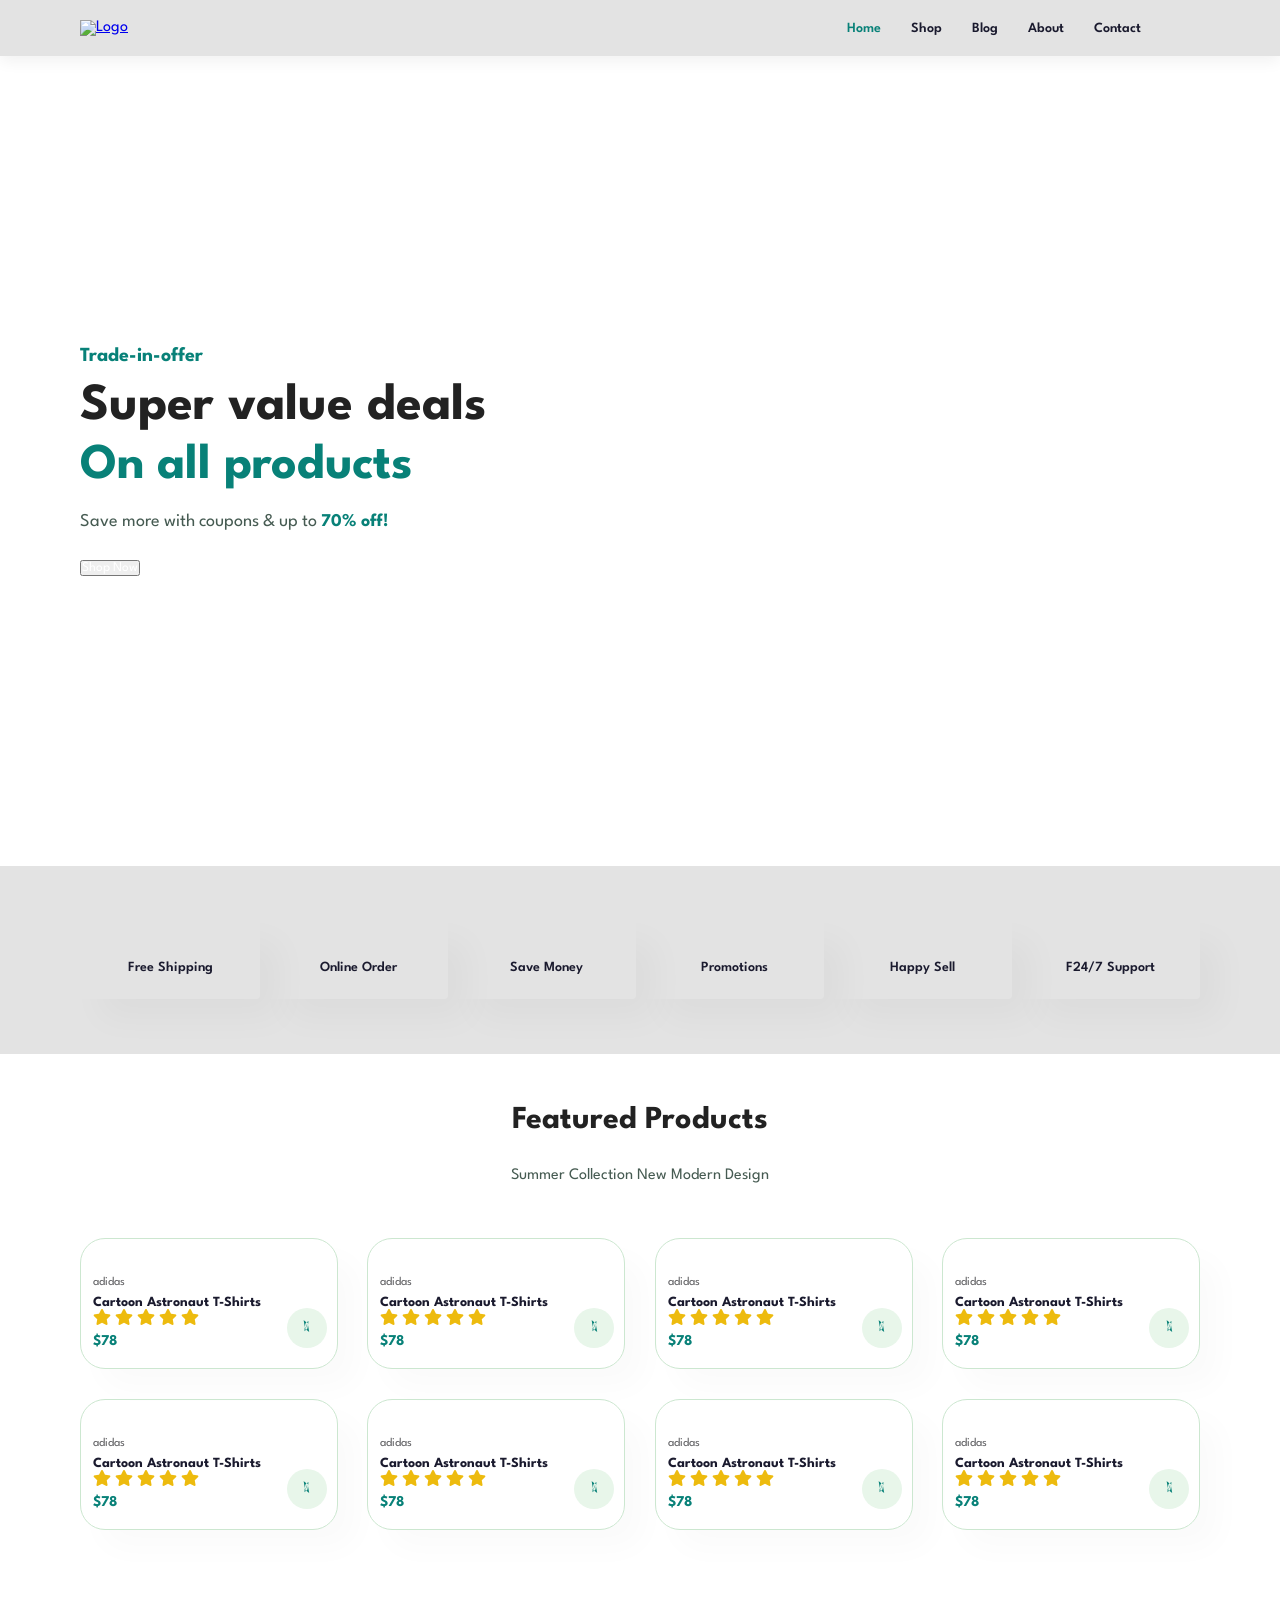
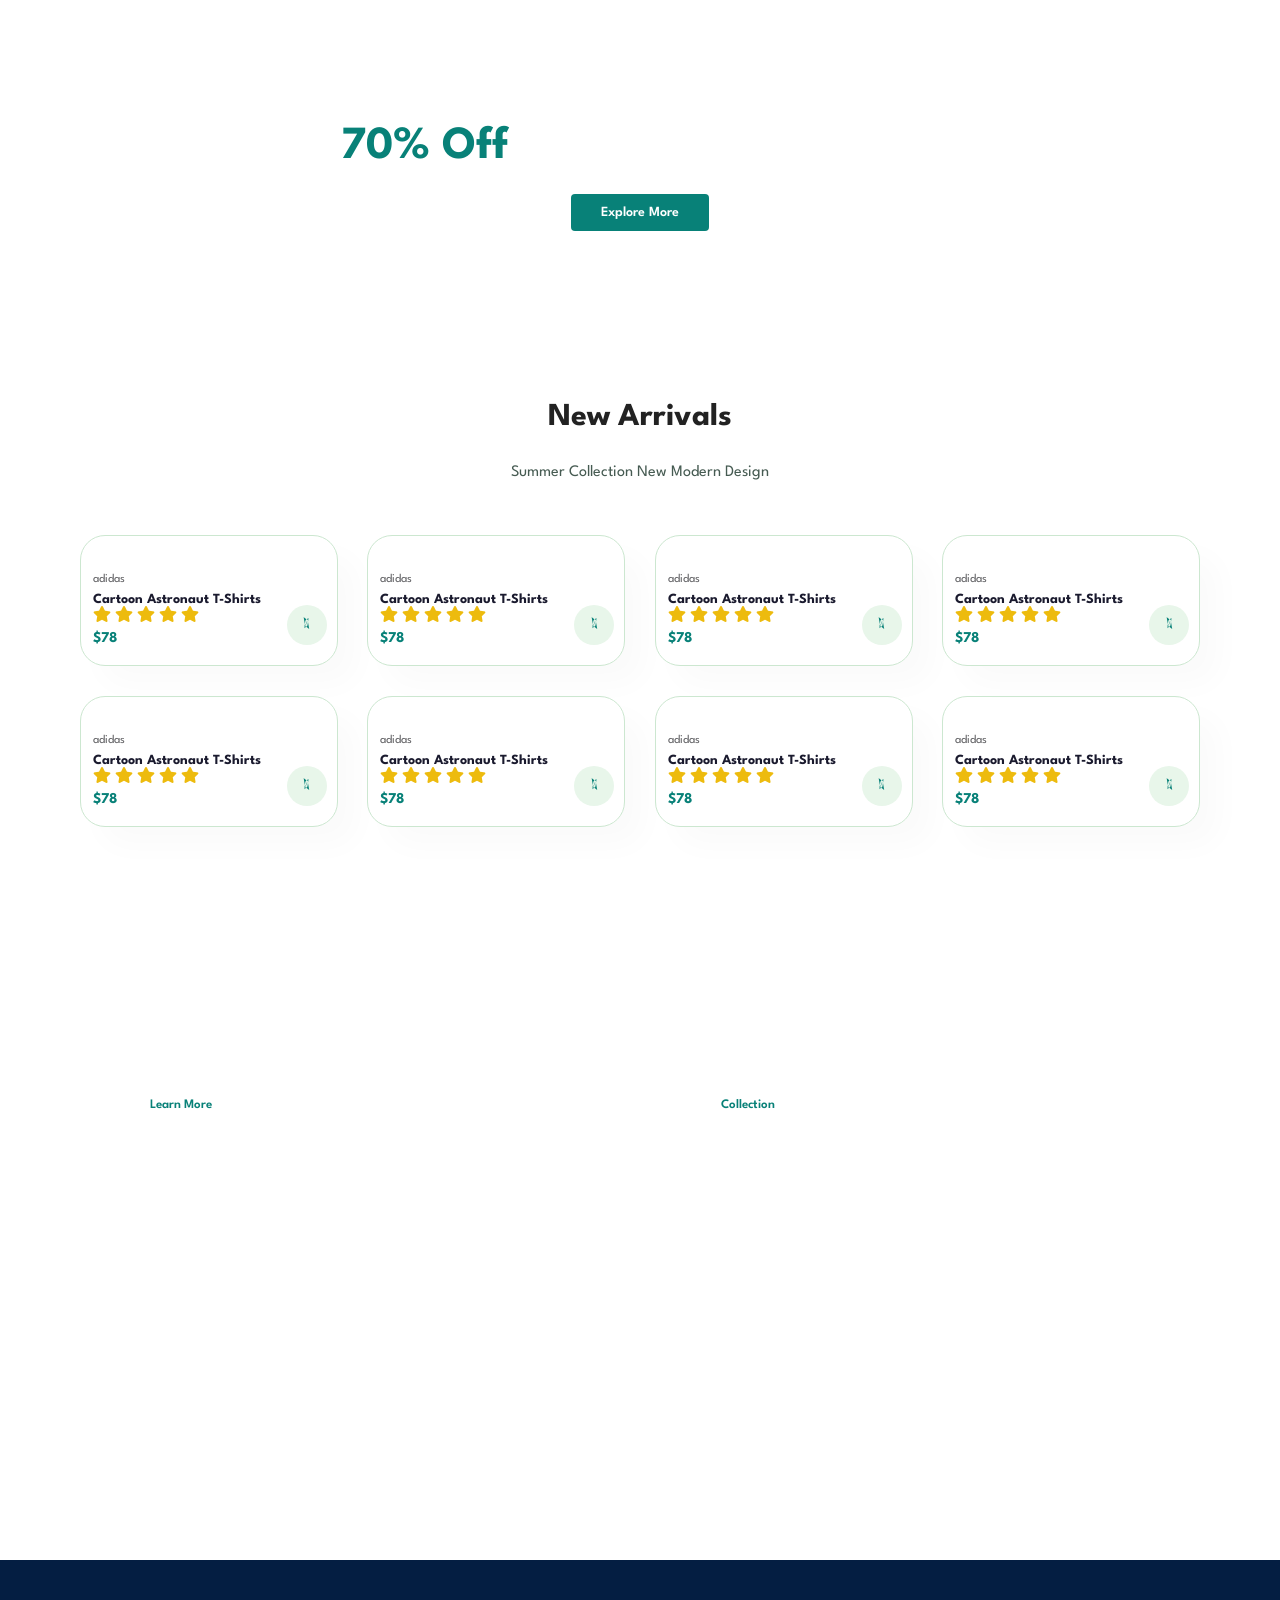
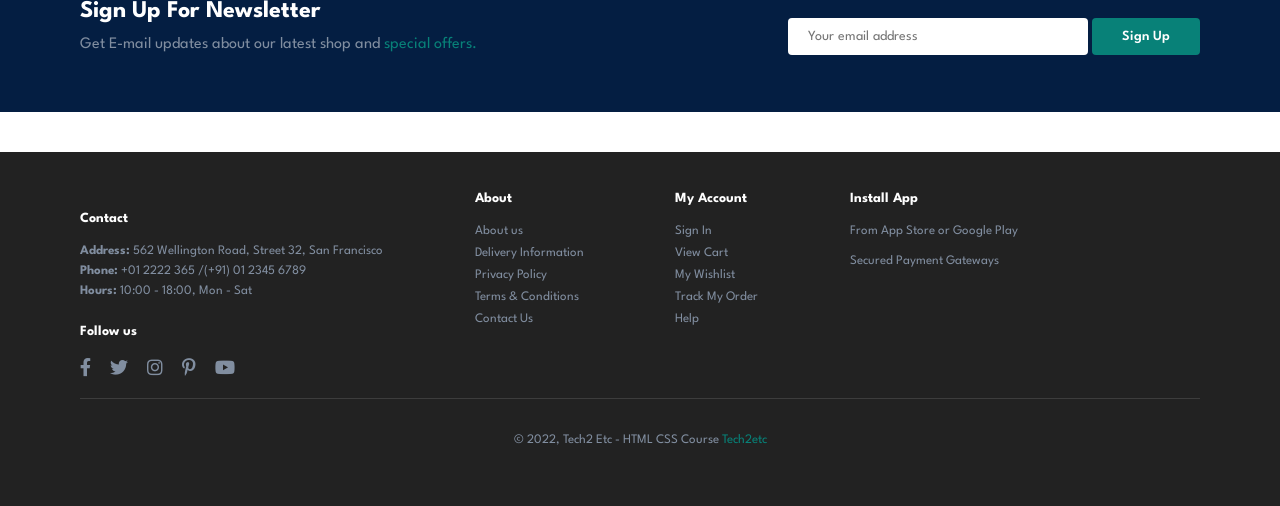
==== index.html @ 317eaa52 "Page Build" ====
<!DOCTYPE html>
<html lang="en">

    <head>
        <meta charset="UTF-8">
        <meta http-equiv="X-UA-Compatible" content="IE=edge">
        <meta name="viewport" content="width=device-width, initial-scale=1.0">
        <title>Tech2etc Ecommerce Tutorial</title>
        <link rel="stylesheet" href="https://pro.fontawesome.com/releases/v5.10.0/css/all.css" />
        <link rel="stylesheet" href="style.css">
    </head>

    <body>

        <!-- ==================== HEADER ==================== -->
        <section id="header">
            <a href="index.html"><img src="img/logo.png" class="logo" alt="Logo"></a>

            <div>
                <ul id="navbar">
                    <li><a class="active" href="index.html">Home</a></li>
                    <li><a href="shop.html">Shop</a></li>
                    <li><a href="blog.html">Blog</a></li>
                    <li><a href="about.html">About</a></li>
                    <li><a href="contact.html">Contact</a></li>
                    <li id="lg-bag"><a href="cart.html"><i class="far fa-shopping-bag"></i></a></li>
                    <a href="#" id="close"><i class="far fa-times"></i></a>
                </ul>
            </div>

            <div id="mobile">
                <a href="cart.html"><i class="far fa-shopping-bag"></i></a>
                <i id="bar" class="fas fa-outdent"></i>
            </div>
        </section>

        <!-- ==================== HERO SECTION ==================== -->
        <section id="hero">
            <h4>Trade-in-offer</h4>
            <h2>Super value deals</h2>
            <h1>On all products</h1>
            <p>Save more with coupons &amp; up to <span>70% off!</span></p>
            <button><a href="shop.html">Shop Now</a></button>
        </section>

        <!-- ==================== FEATURE BOXES ==================== -->
        <section id="feature" class="section-p1">
            <div class="fe-box">
                <img src="img/features/f1.png" alt="">
                <h6>Free Shipping</h6>
            </div>
            <div class="fe-box">
                <img src="img/features/f2.png" alt="">
                <h6>Online Order</h6>
            </div>
            <div class="fe-box">
                <img src="img/features/f3.png" alt="">
                <h6>Save Money</h6>
            </div>
            <div class="fe-box">
                <img src="img/features/f4.png" alt="">
                <h6>Promotions</h6>
            </div>
            <div class="fe-box">
                <img src="img/features/f5.png" alt="">
                <h6>Happy Sell</h6>
            </div>
            <div class="fe-box">
                <img src="img/features/f6.png" alt="">
                <h6>F24/7 Support</h6>
            </div>
        </section>

        <!-- ==================== PRODUCT SECTION ==================== -->
        <section id="product1" class="section-p1">
            <h2>Featured Products</h2>
            <p>Summer Collection New Modern Design</p>
            <div class="pro-container">

                <div class="pro">
                    <img src="img/products/f1.jpg" alt="">
                    <div class="des">
                        <span>adidas</span>
                        <h5>Cartoon Astronaut T-Shirts</h5>
                        <div class="star">
                            <i class="fas fa-star"></i>
                            <i class="fas fa-star"></i>
                            <i class="fas fa-star"></i>
                            <i class="fas fa-star"></i>
                            <i class="fas fa-star"></i>
                        </div>
                        <h4>$78</h4>
                    </div>
                    <a href="sproduct.html"><i class="fal fa-shopping-cart cart"></i></a>
                </div>

                <div class="pro">
                    <img src="img/products/f2.jpg" alt="">
                    <div class="des">
                        <span>adidas</span>
                        <h5>Cartoon Astronaut T-Shirts</h5>
                        <div class="star">
                            <i class="fas fa-star"></i>
                            <i class="fas fa-star"></i>
                            <i class="fas fa-star"></i>
                            <i class="fas fa-star"></i>
                            <i class="fas fa-star"></i>
                        </div>
                        <h4>$78</h4>
                    </div>
                    <a href="sproduct.html"><i class="fal fa-shopping-cart cart"></i></a>
                </div>

                <div class="pro">
                    <img src="img/products/f3.jpg" alt="">
                    <div class="des">
                        <span>adidas</span>
                        <h5>Cartoon Astronaut T-Shirts</h5>
                        <div class="star">
                            <i class="fas fa-star"></i>
                            <i class="fas fa-star"></i>
                            <i class="fas fa-star"></i>
                            <i class="fas fa-star"></i>
                            <i class="fas fa-star"></i>
                        </div>
                        <h4>$78</h4>
                    </div>
                    <a href="sproduct.html"><i class="fal fa-shopping-cart cart"></i></a>
                </div>

                <div class="pro">
                    <img src="img/products/f4.jpg" alt="">
                    <div class="des">
                        <span>adidas</span>
                        <h5>Cartoon Astronaut T-Shirts</h5>
                        <div class="star">
                            <i class="fas fa-star"></i>
                            <i class="fas fa-star"></i>
                            <i class="fas fa-star"></i>
                            <i class="fas fa-star"></i>
                            <i class="fas fa-star"></i>
                        </div>
                        <h4>$78</h4>
                    </div>
                    <a href="sproduct.html"><i class="fal fa-shopping-cart cart"></i></a>
                </div>

                <div class="pro">
                    <img src="img/products/f5.jpg" alt="">
                    <div class="des">
                        <span>adidas</span>
                        <h5>Cartoon Astronaut T-Shirts</h5>
                        <div class="star">
                            <i class="fas fa-star"></i>
                            <i class="fas fa-star"></i>
                            <i class="fas fa-star"></i>
                            <i class="fas fa-star"></i>
                            <i class="fas fa-star"></i>
                        </div>
                        <h4>$78</h4>
                    </div>
                    <a href="sproduct.html"><i class="fal fa-shopping-cart cart"></i></a>
                </div>

                <div class="pro">
                    <img src="img/products/f6.jpg" alt="">
                    <div class="des">
                        <span>adidas</span>
                        <h5>Cartoon Astronaut T-Shirts</h5>
                        <div class="star">
                            <i class="fas fa-star"></i>
                            <i class="fas fa-star"></i>
                            <i class="fas fa-star"></i>
                            <i class="fas fa-star"></i>
                            <i class="fas fa-star"></i>
                        </div>
                        <h4>$78</h4>
                    </div>
                    <a href="sproduct.html"><i class="fal fa-shopping-cart cart"></i></a>
                </div>

                <div class="pro">
                    <img src="img/products/f7.jpg" alt="">
                    <div class="des">
                        <span>adidas</span>
                        <h5>Cartoon Astronaut T-Shirts</h5>
                        <div class="star">
                            <i class="fas fa-star"></i>
                            <i class="fas fa-star"></i>
                            <i class="fas fa-star"></i>
                            <i class="fas fa-star"></i>
                            <i class="fas fa-star"></i>
                        </div>
                        <h4>$78</h4>
                    </div>
                    <a href="sproduct.html"><i class="fal fa-shopping-cart cart"></i></a>
                </div>

                <div class="pro">
                    <img src="img/products/f8.jpg" alt="">
                    <div class="des">
                        <span>adidas</span>
                        <h5>Cartoon Astronaut T-Shirts</h5>
                        <div class="star">
                            <i class="fas fa-star"></i>
                            <i class="fas fa-star"></i>
                            <i class="fas fa-star"></i>
                            <i class="fas fa-star"></i>
                            <i class="fas fa-star"></i>
                        </div>
                        <h4>$78</h4>
                    </div>
                    <a href="sproduct.html"><i class="fal fa-shopping-cart cart"></i></a>
                </div>

            </div>
        </section>

        <!-- ==================== BANNER SECTION ==================== -->
        <section id="banner" class="section-m1">
            <h4>Repair Services</h4>
            <h2>Up to <span>70% Off</span> - All T-Shirts &amp; Accessories</h2>
            <button class="normal">Explore More</button>
        </section>

        <!-- ==================== NEW ARRIVALS ==================== -->
        <section id="product1" class="section-p1">
            <h2>New Arrivals</h2>
            <p>Summer Collection New Modern Design</p>
            <div class="pro-container">

                <div class="pro">
                    <img src="img/products/n1.jpg" alt="">
                    <div class="des">
                        <span>adidas</span>
                        <h5>Cartoon Astronaut T-Shirts</h5>
                        <div class="star">
                            <i class="fas fa-star"></i>
                            <i class="fas fa-star"></i>
                            <i class="fas fa-star"></i>
                            <i class="fas fa-star"></i>
                            <i class="fas fa-star"></i>
                        </div>
                        <h4>$78</h4>
                    </div>
                    <a href="sproduct.html"><i class="fal fa-shopping-cart cart"></i></a>
                </div>

                <div class="pro">
                    <img src="img/products/n2.jpg" alt="">
                    <div class="des">
                        <span>adidas</span>
                        <h5>Cartoon Astronaut T-Shirts</h5>
                        <div class="star">
                            <i class="fas fa-star"></i>
                            <i class="fas fa-star"></i>
                            <i class="fas fa-star"></i>
                            <i class="fas fa-star"></i>
                            <i class="fas fa-star"></i>
                        </div>
                        <h4>$78</h4>
                    </div>
                    <a href="sproduct.html"><i class="fal fa-shopping-cart cart"></i></a>
                </div>

                <div class="pro">
                    <img src="img/products/n3.jpg" alt="">
                    <div class="des">
                        <span>adidas</span>
                        <h5>Cartoon Astronaut T-Shirts</h5>
                        <div class="star">
                            <i class="fas fa-star"></i>
                            <i class="fas fa-star"></i>
                            <i class="fas fa-star"></i>
                            <i class="fas fa-star"></i>
                            <i class="fas fa-star"></i>
                        </div>
                        <h4>$78</h4>
                    </div>
                    <a href="sproduct.html"><i class="fal fa-shopping-cart cart"></i></a>
                </div>

                <div class="pro">
                    <img src="img/products/n4.jpg" alt="">
                    <div class="des">
                        <span>adidas</span>
                        <h5>Cartoon Astronaut T-Shirts</h5>
                        <div class="star">
                            <i class="fas fa-star"></i>
                            <i class="fas fa-star"></i>
                            <i class="fas fa-star"></i>
                            <i class="fas fa-star"></i>
                            <i class="fas fa-star"></i>
                        </div>
                        <h4>$78</h4>
                    </div>
                    <a href="sproduct.html"><i class="fal fa-shopping-cart cart"></i></a>
                </div>

                <div class="pro">
                    <img src="img/products/n5.jpg" alt="">
                    <div class="des">
                        <span>adidas</span>
                        <h5>Cartoon Astronaut T-Shirts</h5>
                        <div class="star">
                            <i class="fas fa-star"></i>
                            <i class="fas fa-star"></i>
                            <i class="fas fa-star"></i>
                            <i class="fas fa-star"></i>
                            <i class="fas fa-star"></i>
                        </div>
                        <h4>$78</h4>
                    </div>
                    <a href="sproduct.html"><i class="fal fa-shopping-cart cart"></i></a>
                </div>

                <div class="pro">
                    <img src="img/products/n6.jpg" alt="">
                    <div class="des">
                        <span>adidas</span>
                        <h5>Cartoon Astronaut T-Shirts</h5>
                        <div class="star">
                            <i class="fas fa-star"></i>
                            <i class="fas fa-star"></i>
                            <i class="fas fa-star"></i>
                            <i class="fas fa-star"></i>
                            <i class="fas fa-star"></i>
                        </div>
                        <h4>$78</h4>
                    </div>
                    <a href="sproduct.html"><i class="fal fa-shopping-cart cart"></i></a>
                </div>

                <div class="pro">
                    <img src="img/products/n7.jpg" alt="">
                    <div class="des">
                        <span>adidas</span>
                        <h5>Cartoon Astronaut T-Shirts</h5>
                        <div class="star">
                            <i class="fas fa-star"></i>
                            <i class="fas fa-star"></i>
                            <i class="fas fa-star"></i>
                            <i class="fas fa-star"></i>
                            <i class="fas fa-star"></i>
                        </div>
                        <h4>$78</h4>
                    </div>
                    <a href="sproduct.html"><i class="fal fa-shopping-cart cart"></i></a>
                </div>

                <div class="pro">
                    <img src="img/products/n8.jpg" alt="">
                    <div class="des">
                        <span>adidas</span>
                        <h5>Cartoon Astronaut T-Shirts</h5>
                        <div class="star">
                            <i class="fas fa-star"></i>
                            <i class="fas fa-star"></i>
                            <i class="fas fa-star"></i>
                            <i class="fas fa-star"></i>
                            <i class="fas fa-star"></i>
                        </div>
                        <h4>$78</h4>
                    </div>
                    <a href="sproduct.html"><i class="fal fa-shopping-cart cart"></i></a>
                </div>

            </div>
        </section>

        <!-- ==================== SMALL BANNER ==================== -->
        <section id="sm-banner" class="section-p1">
            <div class="banner-box">
                <h4>crazy deals</h4>
                <h2>buy 1 get 1 free</h2>
                <span>The best classic dress is on sale at cara</span>
                <button class="white">Learn More</button>
            </div>
            <div class="banner-box banner-box2">
                <h4>spring/summer</h4>
                <h2>upcoming season</h2>
                <span>The best classic dress is on sale at cara</span>
                <button class="white">Collection</button>
            </div>
        </section>

        <!-- ==================== OFFER BANNERS ==================== -->
        <section id="banner3" class="section-p1">
            <div class="banner-box">
                <h2>SEASONAL SALE</h2>
                <h3>Winter Collection -50% OFF</h3>
            </div>
            <div class="banner-box banner-box2">
                <h2>NEW FOOTWEAR COLLECTION</h2>
                <h3>Spring/Summer 2022</h3>
            </div>
            <div class="banner-box banner-box3">
                <h2>T-SHIRTS</h2>
                <h3>New Trendy Prints</h3>
            </div>
        </section>

        <!-- ==================== NEWSLETTER ==================== -->
        <section id="newsletter" class="section-p1 section-m1">
            <div class="newstext">
                <h4>Sign Up For Newsletter</h4>
                <p>Get E-mail updates about our latest shop and <span>special offers.</span></p>
            </div>
            <div class="form">
                <input type="text" placeholder="Your email address">
                <button class="normal">Sign Up</button>
            </div>
        </section>

        <!-- ==================== FOOTER ==================== -->
        <footer class="section-p1">
            <div class="col">
                <img class="logo" src="img/logo.png" alt="">
                <h4>Contact</h4>
                <p><strong>Address: </strong>562 Wellington Road, Street 32, San Francisco</p>
                <p><strong>Phone: </strong>+01 2222 365 /(+91) 01 2345 6789</p>
                <p><strong>Hours: </strong>10:00 - 18:00, Mon - Sat</p>
                <div class="follow">
                    <h4>Follow us</h4>
                    <div class="icon">
                        <i class="fab fa-facebook-f"></i>
                        <i class="fab fa-twitter"></i>
                        <i class="fab fa-instagram"></i>
                        <i class="fab fa-pinterest-p"></i>
                        <i class="fab fa-youtube"></i>
                    </div>
                </div>
            </div>

            <div class="col">
                <h4>About</h4>
                <a href="#">About us</a>
                <a href="#">Delivery Information</a>
                <a href="#">Privacy Policy</a>
                <a href="#">Terms &amp; Conditions</a>
                <a href="#">Contact Us</a>
            </div>

            <div class="col">
                <h4>My Account</h4>
                <a href="#">Sign In</a>
                <a href="#">View Cart</a>
                <a href="#">My Wishlist</a>
                <a href="#">Track My Order</a>
                <a href="#">Help</a>
            </div>

            <div class="col install">
                <h4>Install App</h4>
                <p>From App Store or Google Play</p>
                <div class="row">
                    <img src="img/pay/app.jpg" alt="">
                    <img src="img/pay/play.jpg" alt="">
                </div>
                <p>Secured Payment Gateways</p>
                <img src="img/pay/pay.png" alt="">
            </div>

            <div class="copyright">
                <p>© 2022, Tech2 Etc - HTML CSS Course <a href="#">Tech2etc</a></p>
            </div>
        </footer>

        <script src="script.js"></script>
    </body>

</html>
---- style.css ----
@import url("https://fonts.googleapis.com/css2?family=Spartan:wght@100;200;300;400;500;600;700;800;900&display=swap");

* {
  margin: 0;
  padding: 0;
  box-sizing: border-box;
  font-family: "Spartan", sans-serif;
}

html {
  scroll-behavior: smooth;
}

/* ==================== GLOBAL STYLES ==================== */

h1 {
  font-size: 50px;
  line-height: 64px;
  color: #222;
}

h2 {
  font-size: 46px;
  line-height: 54px;
  color: #222;
}

h4 {
  font-size: 20px;
  color: #222;
}

h6 {
  font-weight: 700;
  font-size: 12px;
}

p {
  font-size: 16px;
  color: #465b52;
  margin: 15px 0 20px 0;
}

.section-p1 {
  padding: 40px 80px;
}

.section-m1 {
  margin: 40px 0;
}

body {
  width: 100%;
}

button.normal {
  font-size: 14px;
  font-weight: 600;
  padding: 12px 30px;
  color: #fff;
  background-color: #088178;
  border-radius: 4px;
  cursor: pointer;
  border: none;
  outline: none;
  transition: 0.2s;
}

button.normal:hover {
  background-color: #065f5a;
}

button.white {
  font-size: 13px;
  font-weight: 600;
  padding: 12px 30px;
  color: #088178;
  background-color: #fff;
  border-radius: 4px;
  cursor: pointer;
  border: none;
  outline: none;
  transition: 0.2s;
}

button.white:hover {
  background-color: #f0f0f0;
}

/* ==================== HEADER ==================== */

#header {
  display: flex;
  align-items: center;
  justify-content: space-between;
  padding: 20px 80px;
  background: #e3e3e3;
  box-shadow: 0 5px 15px rgba(0, 0, 0, 0.06);
  position: sticky;
  top: 0;
  z-index: 999;
}

#navbar {
  display: flex;
  align-items: center;
  justify-content: center;
  list-style: none;
}

#navbar li a {
  font-size: 14px;
  font-weight: 600;
  color: #1a1a2e;
  text-decoration: none;
  padding: 5px 15px;
  border-radius: 3px;
  transition: 0.3s ease;
}

#navbar li a:hover,
#navbar li a.active {
  color: #088178;
}

#mobile {
  display: none;
  align-items: center;
}

#mobile i {
  color: #1a1a2e;
  font-size: 24px;
  padding-left: 20px;
  cursor: pointer;
}

#mobile a {
  color: #1a1a2e;
  font-size: 20px;
}

#close {
  display: none;
}

.logo {
  width: 100px;
}

/* ==================== HERO SECTION ==================== */

#hero {
  background-image: url("img/hero4.png");
  height: 90vh;
  background-size: cover;
  background-position: center;
  display: flex;
  flex-direction: column;
  align-items: flex-start;
  justify-content: center;
  padding: 0 80px;
}

#hero h4 {
  padding-bottom: 15px;
  color: #088178;
}

#hero h1 {
  color: #088178;
}

#hero h2 {
  font-size: 52px;
  font-weight: 700;
  color: #222;
}

#hero p {
  font-size: 18px;
}

#hero p span {
  color: #088178;
  font-weight: 700;
}

#hero button {
  margin-top: 10px;
}

#hero button a {
  text-decoration: none;
  color: #fff;
}

/* ==================== FEATURE BOXES ==================== */

#feature {
  display: flex;
  align-items: center;
  justify-content: space-between;
  flex-wrap: wrap;
  background: #e3e3e3;
}

.fe-box {
  width: 180px;
  text-align: center;
  padding: 25px 15px;
  box-shadow: 20px 20px 34px rgba(0, 0, 0, 0.03);
  border-radius: 4px;
  margin: 15px 0;
  transition: 0.3s ease;
}

.fe-box:hover {
  background: #088178;
}

.fe-box:hover h6 {
  color: #fff;
}

.fe-box img {
  width: 100%;
  margin-bottom: 10px;
}

.fe-box h6 {
  font-size: 14px;
  font-weight: 600;
  color: #1a1a2e;
}

/* ==================== PRODUCT SECTION ==================== */

#product1 h2 {
  font-size: 32px;
  text-align: center;
  padding-bottom: 5px;
}

#product1 p {
  text-align: center;
}

.pro-container {
  display: flex;
  justify-content: space-between;
  padding-top: 20px;
  flex-wrap: wrap;
}

.pro {
  width: 23%;
  min-width: 250px;
  padding: 10px 12px;
  border: 1px solid #cce7d0;
  border-radius: 25px;
  cursor: pointer;
  box-shadow: 20px 20px 30px rgba(0, 0, 0, 0.02);
  margin: 15px 0;
  transition: 0.2s ease;
  position: relative;
}

.pro:hover {
  box-shadow: 20px 20px 30px rgba(0, 0, 0, 0.06);
}

.pro img {
  width: 100%;
  border-radius: 20px;
}

.pro .des {
  padding: 10px 0;
}

.pro .des span {
  color: #606063;
  font-size: 12px;
}

.pro .des h5 {
  padding-top: 7px;
  color: #1a1a2e;
  font-size: 14px;
}

.pro .des .star {
  color: #edbb0e;
}

.pro .des h4 {
  padding-top: 7px;
  font-size: 15px;
  font-weight: 700;
  color: #088178;
}

.pro .cart {
  width: 40px;
  height: 40px;
  line-height: 40px;
  border-radius: 50px;
  background: #e8f6ea;
  font-size: 18px;
  color: #088178;
  text-align: center;
  position: absolute;
  bottom: 20px;
  right: 10px;
  transition: 0.2s ease;
}

.pro .cart:hover {
  background: #088178;
  color: #fff;
}

/* ==================== BANNER SECTION ==================== */

#banner {
  background-image: url("img/banner/b10.jpg");
  display: flex;
  flex-direction: column;
  align-items: center;
  justify-content: center;
  padding: 80px 20px;
  background-size: cover;
  background-position: center;
}

#banner h4 {
  color: #fff;
  font-size: 16px;
  letter-spacing: 2px;
}

#banner h2 {
  color: #fff;
  font-size: 46px;
  text-align: center;
}

#banner h2 span {
  color: #088178;
}

#banner button {
  margin-top: 20px;
}

/* ==================== SMALL BANNER ==================== */

#sm-banner {
  display: flex;
  justify-content: space-between;
  flex-wrap: wrap;
}

.banner-box {
  width: 49%;
  padding: 40px;
  display: flex;
  flex-direction: column;
  justify-content: center;
  background-size: cover;
  background-position: center;
}

#sm-banner .banner-box {
  background-image: url("img/banner/b17.jpg");
  min-height: 250px;
}

#sm-banner .banner-box2 {
  background-image: url("img/banner/b18.jpg");
}

.banner-box h4 {
  color: #fff;
  font-size: 14px;
  letter-spacing: 2px;
  text-transform: uppercase;
}

.banner-box h2 {
  color: #fff;
  font-size: 28px;
  text-transform: uppercase;
  padding: 10px 0;
}

.banner-box span {
  color: #fff;
  font-size: 14px;
}

.banner-box button {
  margin-top: 15px;
  width: fit-content;
}

/* ==================== OFFER BANNERS ==================== */

#banner3 {
  display: flex;
  justify-content: space-between;
  flex-wrap: wrap;
}

#banner3 .banner-box {
  width: 31%;
  min-height: 200px;
}

#banner3 .banner-box:nth-child(1) {
  background-image: url("img/banner/b14.png");
}

#banner3 .banner-box:nth-child(2) {
  background-image: url("img/banner/b19.jpg");
}

#banner3 .banner-box:nth-child(3) {
  background-image: url("img/banner/b20.jpg");
}

#banner3 .banner-box h2 {
  font-size: 22px;
  color: #fff;
}

#banner3 .banner-box h3 {
  font-size: 16px;
  color: #fff;
  font-weight: 500;
  padding-top: 5px;
}

/* ==================== NEWSLETTER ==================== */

#newsletter {
  display: flex;
  align-items: center;
  justify-content: space-between;
  background: #041e42;
  flex-wrap: wrap;
}

.newstext h4 {
  font-size: 24px;
  font-weight: 700;
  color: #fff;
}

.newstext p {
  color: #818ea0;
}

.newstext p span {
  color: #088178;
}

.form input {
  padding: 12px 20px;
  width: 300px;
  border: none;
  outline: none;
  font-size: 14px;
  border-radius: 4px;
}

/* ==================== FOOTER ==================== */

footer {
  display: flex;
  justify-content: space-between;
  flex-wrap: wrap;
  background: #222;
}

footer .col {
  display: flex;
  flex-direction: column;
  align-items: flex-start;
  margin-bottom: 20px;
}

footer .col .logo {
  margin-bottom: 20px;
  filter: brightness(0) invert(1);
}

footer .col h4 {
  font-size: 14px;
  padding-bottom: 20px;
  color: #fff;
}

footer .col a {
  font-size: 13px;
  text-decoration: none;
  color: #818ea0;
  margin-bottom: 10px;
  transition: 0.3s ease;
}

footer .col a:hover {
  color: #088178;
}

footer .col p {
  font-size: 13px;
  color: #818ea0;
  margin: 0 0 8px 0;
}

footer .col .follow h4 {
  padding-top: 20px;
}

footer .col .icon i {
  color: #818ea0;
  font-size: 18px;
  margin-right: 15px;
  cursor: pointer;
  transition: 0.3s ease;
}

footer .col .icon i:hover {
  color: #088178;
}

footer .col.install .row {
  display: flex;
  margin-bottom: 10px;
}

footer .col.install .row img {
  width: 130px;
  border-radius: 6px;
  margin-right: 10px;
  cursor: pointer;
}

footer .col.install img:last-child {
  width: 200px;
}

.copyright {
  width: 100%;
  text-align: center;
  padding-top: 20px;
  border-top: 1px solid #3d3d3d;
}

.copyright p {
  color: #818ea0;
  font-size: 13px;
}

.copyright p a {
  color: #088178;
  text-decoration: none;
}

/* ==================== PAGE HEADER ==================== */

#page-header {
  background-image: url("img/banner/b1.jpg");
  background-size: cover;
  background-position: center;
  padding: 100px 80px;
  text-align: center;
}

#page-header h2 {
  color: #fff;
  font-size: 40px;
}

#page-header p {
  color: #fff;
  font-size: 16px;
}

/* ==================== SHOP PAGE ==================== */

/* ==================== SINGLE PRODUCT PAGE ==================== */

#prodetails {
  display: flex;
  gap: 40px;
  flex-wrap: wrap;
}

.single-pro-image {
  width: 40%;
  min-width: 280px;
}

.small-img-group {
  display: flex;
  justify-content: space-between;
  margin-top: 10px;
}

.small-img-col {
  width: 24%;
  cursor: pointer;
}

.small-img-col img {
  border-radius: 8px;
  transition: 0.3s ease;
}

.small-img-col img:hover {
  opacity: 0.7;
}

.single-pro-details {
  width: 50%;
  min-width: 280px;
}

.single-pro-details h6 {
  color: #465b52;
  font-size: 13px;
  font-weight: 400;
  margin-bottom: 10px;
}

.single-pro-details h4 {
  font-size: 22px;
  padding: 10px 0;
}

.single-pro-details h2 {
  font-size: 28px;
  color: #088178;
  padding: 10px 0;
}

.single-pro-details select {
  display: block;
  padding: 10px 20px;
  font-size: 14px;
  border: 1px solid #cce7d0;
  border-radius: 4px;
  margin-bottom: 15px;
  outline: none;
  cursor: pointer;
  width: 200px;
}

.single-pro-details input {
  display: block;
  padding: 10px 20px;
  font-size: 14px;
  border: 1px solid #cce7d0;
  border-radius: 4px;
  margin-bottom: 15px;
  outline: none;
  width: 100px;
}

.single-pro-details span {
  font-size: 14px;
  color: #465b52;
  line-height: 24px;
}

/* ==================== PRODUCT DESCRIPTION ==================== */

#product-description {
  padding: 40px 80px;
}

.pro-description {
  display: flex;
  gap: 20px;
  margin-bottom: 20px;
  border-bottom: 2px solid #cce7d0;
  padding-bottom: 10px;
}

.pro-description span {
  font-size: 14px;
  font-weight: 600;
  color: #465b52;
  cursor: pointer;
  padding-bottom: 10px;
}

.pro-description span.active {
  color: #088178;
  border-bottom: 2px solid #088178;
}

#product-description p {
  font-size: 14px;
  line-height: 26px;
}

/* ==================== BLOG PAGE ==================== */

.blog-header {
  background-image: url("img/banner/b7.jpg") !important;
}

#blog {
  display: flex;
  flex-wrap: wrap;
  justify-content: space-between;
}

.blog-box {
  width: 31%;
  min-width: 280px;
  border: 1px solid #cce7d0;
  border-radius: 10px;
  overflow: hidden;
  margin-bottom: 30px;
  transition: 0.3s ease;
}

.blog-box:hover {
  box-shadow: 0 10px 30px rgba(0, 0, 0, 0.08);
}

.blog-img {
  width: 100%;
  overflow: hidden;
}

.blog-img img {
  width: 100%;
  height: 200px;
  object-fit: cover;
  transition: 0.3s ease;
}

.blog-img img:hover {
  transform: scale(1.05);
}

.blog-details {
  padding: 20px;
}

.blog-details h4 {
  font-size: 16px;
  font-weight: 700;
  color: #1a1a2e;
  padding-bottom: 8px;
}

.blog-details p {
  font-size: 13px;
  color: #465b52;
  margin: 0 0 10px 0;
}

.blog-details a {
  font-size: 12px;
  font-weight: 700;
  color: #088178;
  text-decoration: none;
  letter-spacing: 1px;
}

.blog-box h3 {
  font-size: 13px;
  font-weight: 500;
  color: #818ea0;
  padding: 10px 20px 15px;
}

/* ==================== ABOUT PAGE ==================== */

.about-header {
  background-image: url("img/about/banner.png") !important;
}

#about-head {
  display: flex;
  align-items: center;
  gap: 60px;
  flex-wrap: wrap;
}

#about-head img {
  width: 45%;
  min-width: 280px;
  border-radius: 10px;
}

#about-head div {
  flex: 1;
  min-width: 280px;
}

#about-head div h2 {
  font-size: 36px;
  padding-bottom: 10px;
}

#about-head div p {
  font-size: 14px;
  line-height: 26px;
}

#about-head div abbr {
  font-size: 14px;
  color: #465b52;
  line-height: 24px;
}

#about-app {
  display: flex;
  align-items: center;
  gap: 60px;
  background: #e3e3e3;
  flex-wrap: wrap;
}

.video {
  width: 45%;
  min-width: 280px;
}

.video video {
  width: 100%;
  border-radius: 10px;
}

.about-app-text {
  flex: 1;
  min-width: 280px;
}

.about-app-text h2 {
  font-size: 36px;
  padding-bottom: 10px;
}

.app-icon {
  display: flex;
  gap: 15px;
  margin-top: 15px;
}

.app-icon img {
  width: 130px;
  border-radius: 6px;
  cursor: pointer;
}

#about-team {
  text-align: center;
}

#about-team h2 {
  font-size: 32px;
  padding-bottom: 30px;
}

.team-container {
  display: flex;
  justify-content: center;
  gap: 40px;
  flex-wrap: wrap;
}

.team-member {
  text-align: center;
}

.team-member img {
  width: 150px;
  height: 150px;
  border-radius: 50%;
  object-fit: cover;
  margin-bottom: 15px;
}

.team-member h3 {
  font-size: 18px;
  color: #1a1a2e;
}

.team-member span {
  font-size: 13px;
  color: #465b52;
}

.team-member .icon {
  margin-top: 10px;
}

.team-member .icon i {
  color: #088178;
  font-size: 16px;
  margin: 0 8px;
  cursor: pointer;
}

#about-banner {
  display: flex;
  justify-content: space-between;
  flex-wrap: wrap;
  gap: 20px;
}

#about-banner .banner-box {
  width: 23%;
  min-width: 200px;
  border-radius: 10px;
  overflow: hidden;
  position: relative;
  padding: 0;
}

#about-banner .banner-box img {
  width: 100%;
  height: 250px;
  object-fit: cover;
  display: block;
}

#about-banner .banner-box div {
  position: absolute;
  bottom: 0;
  left: 0;
  right: 0;
  background: rgba(0, 0, 0, 0.5);
  padding: 15px;
}

#about-banner .banner-box div h2 {
  font-size: 18px;
  color: #fff;
}

#about-banner .banner-box div p {
  font-size: 12px;
  color: #ddd;
  margin: 5px 0 0;
}

/* ==================== CONTACT PAGE ==================== */

.contact-header {
  background-image: url("img/banner/b4.jpg") !important;
}

#contact-details {
  display: flex;
  gap: 60px;
  flex-wrap: wrap;
}

.details {
  flex: 1;
  min-width: 280px;
}

.details span {
  font-size: 12px;
  font-weight: 700;
  letter-spacing: 2px;
  color: #088178;
  text-transform: uppercase;
}

.details h2 {
  font-size: 26px;
  padding: 15px 0;
}

.details h3 {
  font-size: 16px;
  font-weight: 700;
  color: #1a1a2e;
  padding-bottom: 15px;
}

.pdetails {
  display: flex;
  flex-direction: column;
  gap: 15px;
}

.pdetails div {
  display: flex;
  align-items: flex-start;
  gap: 15px;
}

.pdetails div i {
  color: #088178;
  font-size: 18px;
  margin-top: 3px;
}

.pdetails div p {
  font-size: 14px;
  color: #465b52;
  margin: 0;
}

.map {
  flex: 1;
  min-width: 280px;
}

.map iframe {
  border-radius: 10px;
}

#contact-form {
  background: #e3e3e3;
}

.contact-title {
  text-align: center;
  margin-bottom: 30px;
}

.contact-title h2 {
  font-size: 32px;
}

.contact-title p {
  font-size: 14px;
}

.contact-body form {
  display: flex;
  flex-wrap: wrap;
  gap: 20px;
  justify-content: space-between;
}

.contact-body form input {
  flex: 1;
  min-width: 200px;
  padding: 12px 20px;
  font-size: 14px;
  border: 1px solid #cce7d0;
  border-radius: 4px;
  outline: none;
  background: #fff;
}

.contact-body form input.save {
  background: #f0f0f0;
}

.contact-body form textarea {
  width: 100%;
  padding: 12px 20px;
  font-size: 14px;
  border: 1px solid #cce7d0;
  border-radius: 4px;
  outline: none;
  resize: vertical;
  background: #fff;
}

/* ==================== CART PAGE ==================== */

#cart {
  overflow-x: auto;
}

#cart table {
  border-collapse: collapse;
}

#cart table thead td {
  font-weight: 700;
  font-size: 14px;
  color: #1a1a2e;
  padding: 15px 20px;
  border-bottom: 2px solid #cce7d0;
}

#cart table tbody tr {
  border-bottom: 1px solid #e8f6ea;
}

#cart table tbody tr:hover {
  background: #f9f9f9;
}

#cart table tbody td {
  padding: 15px 20px;
  font-size: 14px;
  color: #465b52;
  vertical-align: middle;
}

#cart table tbody td img {
  width: 80px;
  border-radius: 8px;
}

#cart table tbody td input {
  width: 60px;
  padding: 8px;
  border: 1px solid #cce7d0;
  border-radius: 4px;
  outline: none;
  font-size: 14px;
  text-align: center;
}

#cart table tbody td a {
  color: #e74c3c;
  font-size: 18px;
}

#cart-add {
  display: flex;
  justify-content: space-between;
  flex-wrap: wrap;
  gap: 40px;
}

#coupon h3 {
  font-size: 20px;
  padding-bottom: 15px;
}

#coupon div {
  display: flex;
  gap: 10px;
}

#coupon div input {
  padding: 12px 20px;
  font-size: 14px;
  border: 1px solid #cce7d0;
  border-radius: 4px;
  outline: none;
  width: 250px;
}

#subtotal {
  min-width: 300px;
}

#subtotal h3 {
  font-size: 20px;
  padding-bottom: 15px;
}

#subtotal table {
  width: 100%;
  border-collapse: collapse;
  margin-bottom: 20px;
}

#subtotal table tr td {
  padding: 12px 0;
  font-size: 14px;
  color: #465b52;
  border-bottom: 1px solid #e8f6ea;
}

#subtotal table tr td:last-child {
  text-align: right;
  font-weight: 600;
  color: #1a1a2e;
}

/* ==================== RESPONSIVE MEDIA QUERIES ==================== */

@media (max-width: 1200px) {
  .pro {
    width: 30%;
  }
}

@media (max-width: 799px) {
  .pro {
    width: 45%;
  }

  #banner3 .banner-box {
    width: 100%;
    margin-bottom: 20px;
  }

  #sm-banner .banner-box {
    width: 100%;
    margin-bottom: 20px;
  }

  #about-head img {
    width: 100%;
  }

  #about-banner .banner-box {
    width: 45%;
  }

  .blog-box {
    width: 45%;
  }
}

@media (max-width: 600px) {
  #header {
    padding: 15px 30px;
  }

  #navbar {
    display: flex;
    flex-direction: column;
    align-items: flex-start;
    justify-content: flex-start;
    position: fixed;
    top: 0;
    right: -300px;
    width: 300px;
    height: 100vh;
    background: #e3e3e3;
    box-shadow: 0 40px 60px rgba(0, 0, 0, 0.1);
    padding: 80px 0 0 10px;
    transition: 0.3s ease-in-out;
    z-index: 9999;
  }

  #navbar.active {
    right: 0;
  }

  #navbar li {
    margin-bottom: 25px;
  }

  #close {
    display: block;
    position: absolute;
    top: 30px;
    left: 30px;
    font-size: 24px;
    color: #1a1a2e;
  }

  #lg-bag {
    display: none;
  }

  #mobile {
    display: flex;
  }

  #hero {
    padding: 0 30px;
  }

  #hero h1 {
    font-size: 36px;
    line-height: 48px;
  }

  #hero h2 {
    font-size: 32px;
  }

  .section-p1 {
    padding: 40px 30px;
  }

  .pro {
    width: 100%;
  }

  #newsletter {
    flex-direction: column;
    gap: 20px;
  }

  .form input {
    width: 220px;
  }

  footer {
    flex-direction: column;
  }

  #page-header {
    padding: 60px 30px;
  }

  #prodetails {
    flex-direction: column;
  }

  .single-pro-image {
    width: 100%;
  }

  .single-pro-details {
    width: 100%;
  }

  #contact-details {
    flex-direction: column;
  }

  #cart-add {
    flex-direction: column;
  }

  .blog-box {
    width: 100%;
  }

  #about-banner .banner-box {
    width: 100%;
  }

  .team-container {
    flex-direction: column;
    align-items: center;
  }
}
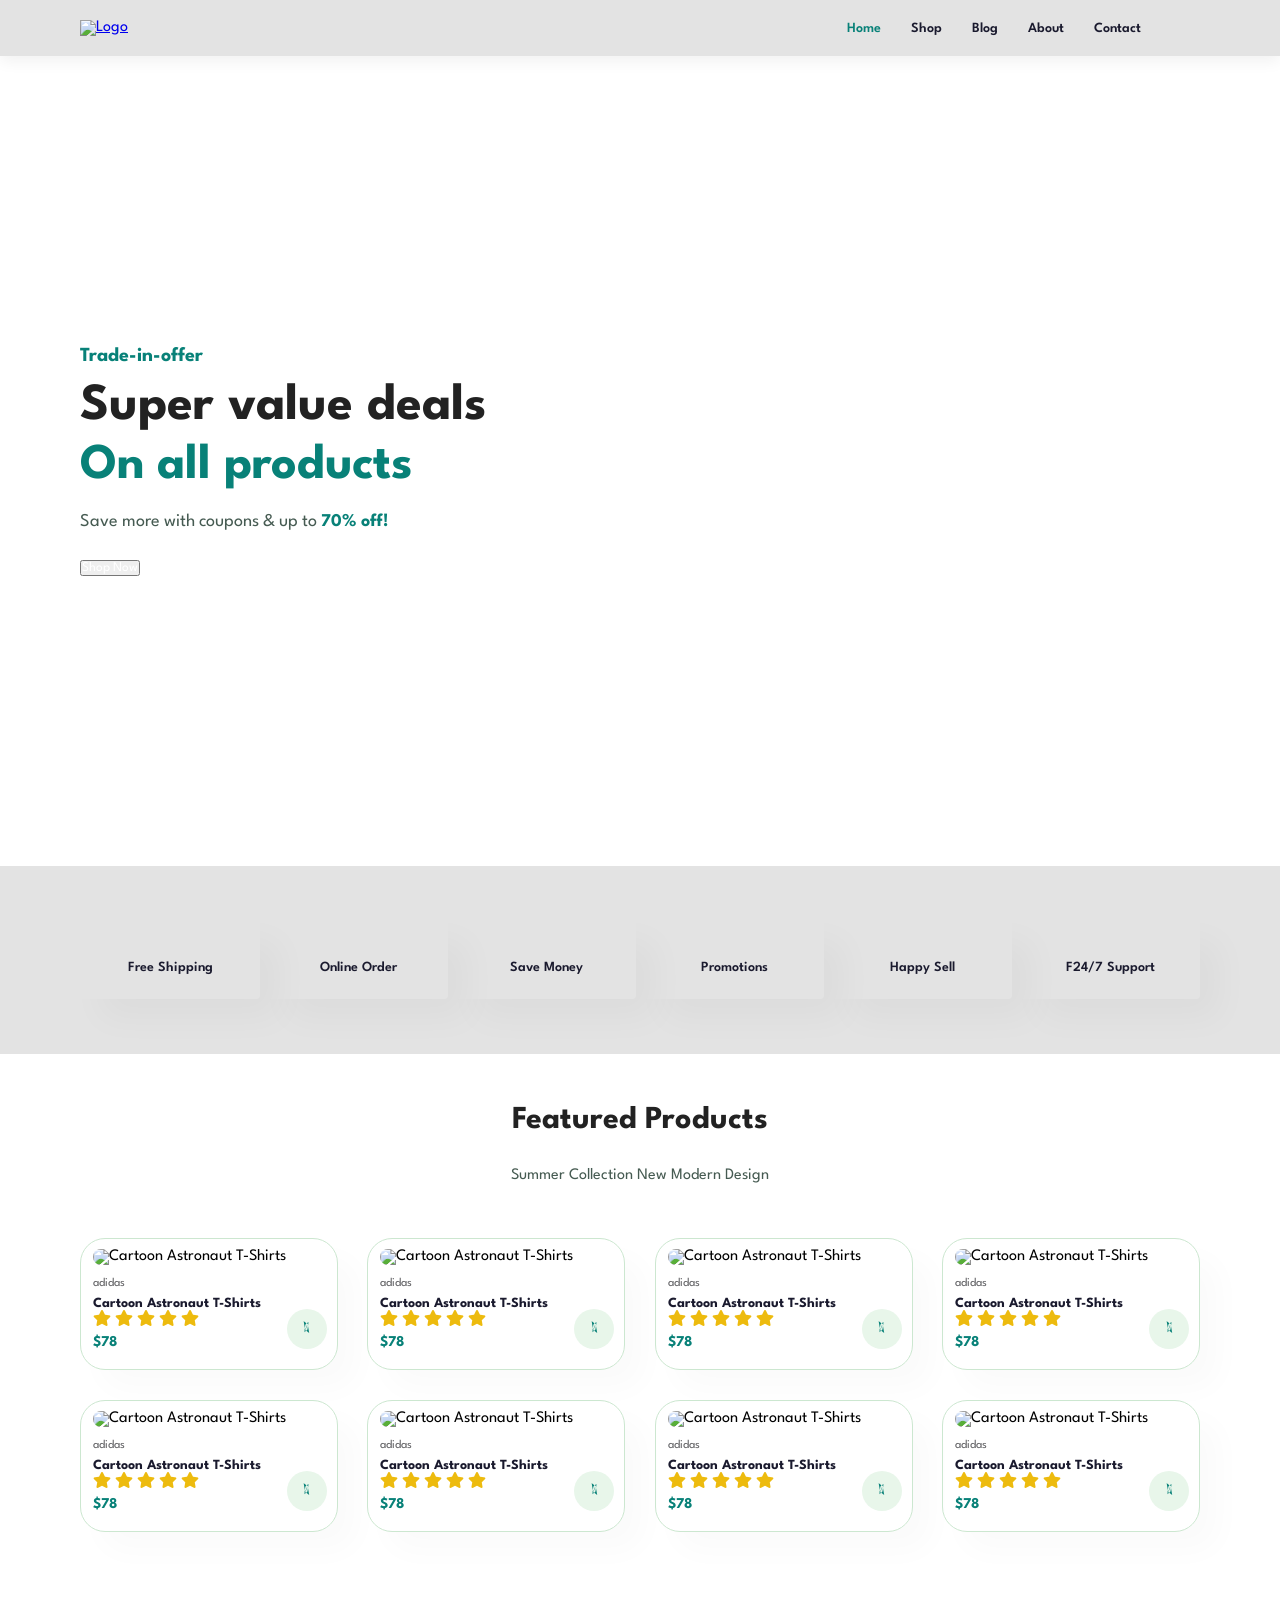
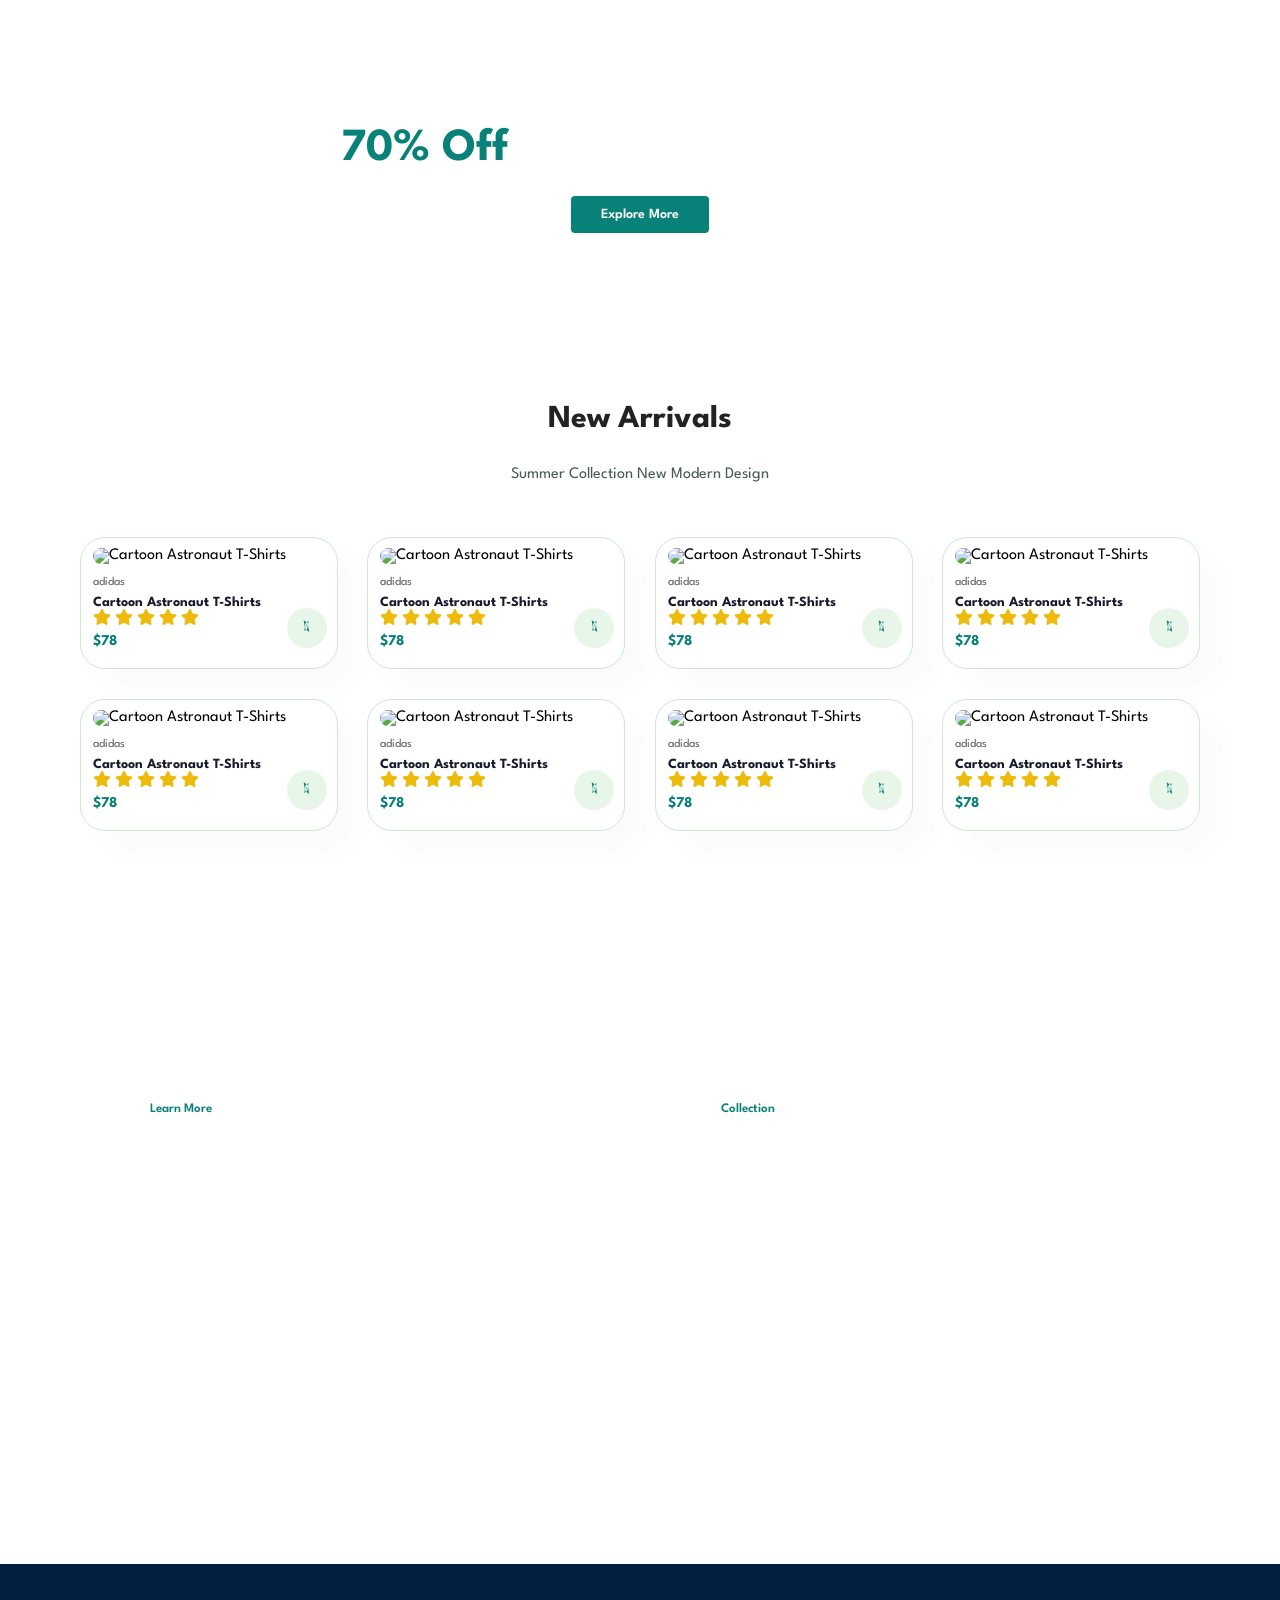
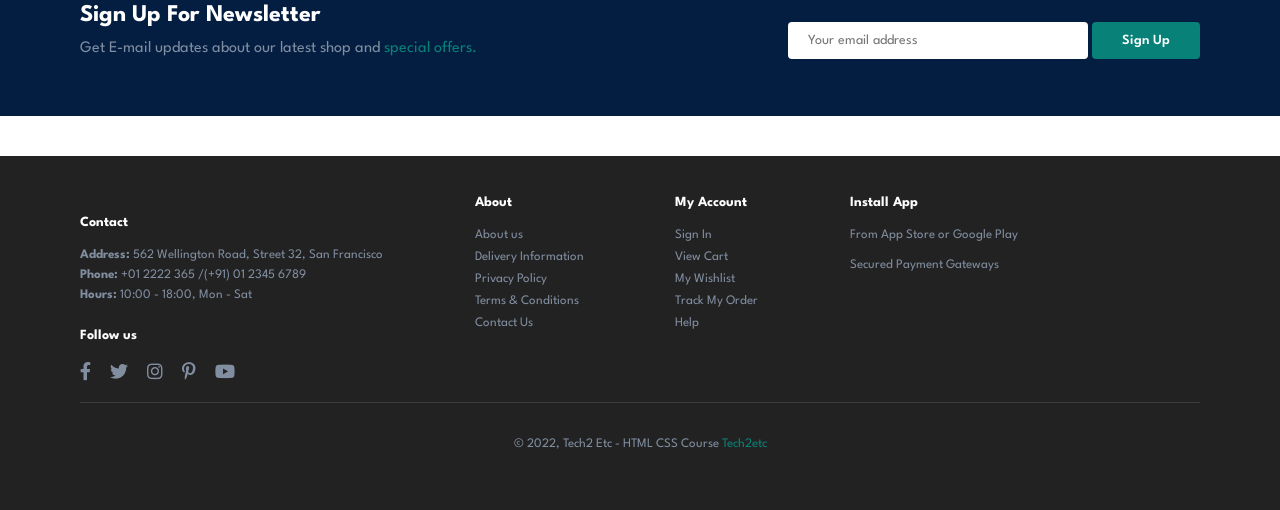
==== commit c1b4e81f: "Product Details" ====
--- a/index.html
+++ b/index.html
@@ -2,6 +2,13 @@
 <html lang="en">
 
     <head>
+        <!-- Google Tag Manager -->
+        <script>(function(w,d,s,l,i){w[l]=w[l]||[];w[l].push({'gtm.start':
+        new Date().getTime(),event:'gtm.js'});var f=d.getElementsByTagName(s)[0],
+        j=d.createElement(s),dl=l!='dataLayer'?'&l='+l:'';j.async=true;j.src=
+        'https://www.googletagmanager.com/gtm.js?id='+i+dl;f.parentNode.insertBefore(j,f);
+        })(window,document,'script','dataLayer','GTM-NCWHGQD4');</script>
+        <!-- End Google Tag Manager -->
         <meta charset="UTF-8">
         <meta http-equiv="X-UA-Compatible" content="IE=edge">
         <meta name="viewport" content="width=device-width, initial-scale=1.0">
@@ -11,7 +18,10 @@
     </head>
 
     <body>
-
+        <!-- Google Tag Manager (noscript) -->
+        <noscript><iframe src="https://www.googletagmanager.com/ns.html?id=GTM-NCWHGQD4"
+        height="0" width="0" style="display:none;visibility:hidden"></iframe></noscript>
+        <!-- End Google Tag Manager (noscript) -->
         <!-- ==================== HEADER ==================== -->
         <section id="header">
             <a href="index.html"><img src="img/logo.png" class="logo" alt="Logo"></a>
@@ -77,140 +87,140 @@
             <p>Summer Collection New Modern Design</p>
             <div class="pro-container">
 
-                <div class="pro">
-                    <img src="img/products/f1.jpg" alt="">
-                    <div class="des">
-                        <span>adidas</span>
-                        <h5>Cartoon Astronaut T-Shirts</h5>
-                        <div class="star">
-                            <i class="fas fa-star"></i>
-                            <i class="fas fa-star"></i>
-                            <i class="fas fa-star"></i>
-                            <i class="fas fa-star"></i>
-                            <i class="fas fa-star"></i>
-                        </div>
-                        <h4>$78</h4>
-                    </div>
-                    <a href="sproduct.html"><i class="fal fa-shopping-cart cart"></i></a>
-                </div>
-
-                <div class="pro">
-                    <img src="img/products/f2.jpg" alt="">
-                    <div class="des">
-                        <span>adidas</span>
-                        <h5>Cartoon Astronaut T-Shirts</h5>
-                        <div class="star">
-                            <i class="fas fa-star"></i>
-                            <i class="fas fa-star"></i>
-                            <i class="fas fa-star"></i>
-                            <i class="fas fa-star"></i>
-                            <i class="fas fa-star"></i>
-                        </div>
-                        <h4>$78</h4>
-                    </div>
-                    <a href="sproduct.html"><i class="fal fa-shopping-cart cart"></i></a>
-                </div>
-
-                <div class="pro">
-                    <img src="img/products/f3.jpg" alt="">
-                    <div class="des">
-                        <span>adidas</span>
-                        <h5>Cartoon Astronaut T-Shirts</h5>
-                        <div class="star">
-                            <i class="fas fa-star"></i>
-                            <i class="fas fa-star"></i>
-                            <i class="fas fa-star"></i>
-                            <i class="fas fa-star"></i>
-                            <i class="fas fa-star"></i>
-                        </div>
-                        <h4>$78</h4>
-                    </div>
-                    <a href="sproduct.html"><i class="fal fa-shopping-cart cart"></i></a>
-                </div>
-
-                <div class="pro">
-                    <img src="img/products/f4.jpg" alt="">
-                    <div class="des">
-                        <span>adidas</span>
-                        <h5>Cartoon Astronaut T-Shirts</h5>
-                        <div class="star">
-                            <i class="fas fa-star"></i>
-                            <i class="fas fa-star"></i>
-                            <i class="fas fa-star"></i>
-                            <i class="fas fa-star"></i>
-                            <i class="fas fa-star"></i>
-                        </div>
-                        <h4>$78</h4>
-                    </div>
-                    <a href="sproduct.html"><i class="fal fa-shopping-cart cart"></i></a>
-                </div>
-
-                <div class="pro">
-                    <img src="img/products/f5.jpg" alt="">
-                    <div class="des">
-                        <span>adidas</span>
-                        <h5>Cartoon Astronaut T-Shirts</h5>
-                        <div class="star">
-                            <i class="fas fa-star"></i>
-                            <i class="fas fa-star"></i>
-                            <i class="fas fa-star"></i>
-                            <i class="fas fa-star"></i>
-                            <i class="fas fa-star"></i>
-                        </div>
-                        <h4>$78</h4>
-                    </div>
-                    <a href="sproduct.html"><i class="fal fa-shopping-cart cart"></i></a>
-                </div>
-
-                <div class="pro">
-                    <img src="img/products/f6.jpg" alt="">
-                    <div class="des">
-                        <span>adidas</span>
-                        <h5>Cartoon Astronaut T-Shirts</h5>
-                        <div class="star">
-                            <i class="fas fa-star"></i>
-                            <i class="fas fa-star"></i>
-                            <i class="fas fa-star"></i>
-                            <i class="fas fa-star"></i>
-                            <i class="fas fa-star"></i>
-                        </div>
-                        <h4>$78</h4>
-                    </div>
-                    <a href="sproduct.html"><i class="fal fa-shopping-cart cart"></i></a>
-                </div>
-
-                <div class="pro">
-                    <img src="img/products/f7.jpg" alt="">
-                    <div class="des">
-                        <span>adidas</span>
-                        <h5>Cartoon Astronaut T-Shirts</h5>
-                        <div class="star">
-                            <i class="fas fa-star"></i>
-                            <i class="fas fa-star"></i>
-                            <i class="fas fa-star"></i>
-                            <i class="fas fa-star"></i>
-                            <i class="fas fa-star"></i>
-                        </div>
-                        <h4>$78</h4>
-                    </div>
-                    <a href="sproduct.html"><i class="fal fa-shopping-cart cart"></i></a>
-                </div>
-
-                <div class="pro">
-                    <img src="img/products/f8.jpg" alt="">
-                    <div class="des">
-                        <span>adidas</span>
-                        <h5>Cartoon Astronaut T-Shirts</h5>
-                        <div class="star">
-                            <i class="fas fa-star"></i>
-                            <i class="fas fa-star"></i>
-                            <i class="fas fa-star"></i>
-                            <i class="fas fa-star"></i>
-                            <i class="fas fa-star"></i>
-                        </div>
-                        <h4>$78</h4>
-                    </div>
-                    <a href="sproduct.html"><i class="fal fa-shopping-cart cart"></i></a>
+                <div class="pro" data-product-id="SKU-F001" data-product-name="Cartoon Astronaut T-Shirts">
+                    <img src="img/products/f1.jpg" alt="Cartoon Astronaut T-Shirts">
+                    <div class="des">
+                        <span>adidas</span>
+                        <h5>Cartoon Astronaut T-Shirts</h5>
+                        <div class="star">
+                            <i class="fas fa-star"></i>
+                            <i class="fas fa-star"></i>
+                            <i class="fas fa-star"></i>
+                            <i class="fas fa-star"></i>
+                            <i class="fas fa-star"></i>
+                        </div>
+                        <h4>$78</h4>
+                    </div>
+                    <a href="sproduct-f1.html"><i class="fal fa-shopping-cart cart"></i></a>
+                </div>
+
+                <div class="pro" data-product-id="SKU-F002" data-product-name="Cartoon Astronaut T-Shirts">
+                    <img src="img/products/f2.jpg" alt="Cartoon Astronaut T-Shirts">
+                    <div class="des">
+                        <span>adidas</span>
+                        <h5>Cartoon Astronaut T-Shirts</h5>
+                        <div class="star">
+                            <i class="fas fa-star"></i>
+                            <i class="fas fa-star"></i>
+                            <i class="fas fa-star"></i>
+                            <i class="fas fa-star"></i>
+                            <i class="fas fa-star"></i>
+                        </div>
+                        <h4>$78</h4>
+                    </div>
+                    <a href="sproduct-f2.html"><i class="fal fa-shopping-cart cart"></i></a>
+                </div>
+
+                <div class="pro" data-product-id="SKU-F003" data-product-name="Cartoon Astronaut T-Shirts">
+                    <img src="img/products/f3.jpg" alt="Cartoon Astronaut T-Shirts">
+                    <div class="des">
+                        <span>adidas</span>
+                        <h5>Cartoon Astronaut T-Shirts</h5>
+                        <div class="star">
+                            <i class="fas fa-star"></i>
+                            <i class="fas fa-star"></i>
+                            <i class="fas fa-star"></i>
+                            <i class="fas fa-star"></i>
+                            <i class="fas fa-star"></i>
+                        </div>
+                        <h4>$78</h4>
+                    </div>
+                    <a href="sproduct-f3.html"><i class="fal fa-shopping-cart cart"></i></a>
+                </div>
+
+                <div class="pro" data-product-id="SKU-F004" data-product-name="Cartoon Astronaut T-Shirts">
+                    <img src="img/products/f4.jpg" alt="Cartoon Astronaut T-Shirts">
+                    <div class="des">
+                        <span>adidas</span>
+                        <h5>Cartoon Astronaut T-Shirts</h5>
+                        <div class="star">
+                            <i class="fas fa-star"></i>
+                            <i class="fas fa-star"></i>
+                            <i class="fas fa-star"></i>
+                            <i class="fas fa-star"></i>
+                            <i class="fas fa-star"></i>
+                        </div>
+                        <h4>$78</h4>
+                    </div>
+                    <a href="sproduct-f4.html"><i class="fal fa-shopping-cart cart"></i></a>
+                </div>
+
+                <div class="pro" data-product-id="SKU-F005" data-product-name="Cartoon Astronaut T-Shirts">
+                    <img src="img/products/f5.jpg" alt="Cartoon Astronaut T-Shirts">
+                    <div class="des">
+                        <span>adidas</span>
+                        <h5>Cartoon Astronaut T-Shirts</h5>
+                        <div class="star">
+                            <i class="fas fa-star"></i>
+                            <i class="fas fa-star"></i>
+                            <i class="fas fa-star"></i>
+                            <i class="fas fa-star"></i>
+                            <i class="fas fa-star"></i>
+                        </div>
+                        <h4>$78</h4>
+                    </div>
+                    <a href="sproduct-f5.html"><i class="fal fa-shopping-cart cart"></i></a>
+                </div>
+
+                <div class="pro" data-product-id="SKU-F006" data-product-name="Cartoon Astronaut T-Shirts">
+                    <img src="img/products/f6.jpg" alt="Cartoon Astronaut T-Shirts">
+                    <div class="des">
+                        <span>adidas</span>
+                        <h5>Cartoon Astronaut T-Shirts</h5>
+                        <div class="star">
+                            <i class="fas fa-star"></i>
+                            <i class="fas fa-star"></i>
+                            <i class="fas fa-star"></i>
+                            <i class="fas fa-star"></i>
+                            <i class="fas fa-star"></i>
+                        </div>
+                        <h4>$78</h4>
+                    </div>
+                    <a href="sproduct-f6.html"><i class="fal fa-shopping-cart cart"></i></a>
+                </div>
+
+                <div class="pro" data-product-id="SKU-F007" data-product-name="Cartoon Astronaut T-Shirts">
+                    <img src="img/products/f7.jpg" alt="Cartoon Astronaut T-Shirts">
+                    <div class="des">
+                        <span>adidas</span>
+                        <h5>Cartoon Astronaut T-Shirts</h5>
+                        <div class="star">
+                            <i class="fas fa-star"></i>
+                            <i class="fas fa-star"></i>
+                            <i class="fas fa-star"></i>
+                            <i class="fas fa-star"></i>
+                            <i class="fas fa-star"></i>
+                        </div>
+                        <h4>$78</h4>
+                    </div>
+                    <a href="sproduct-f7.html"><i class="fal fa-shopping-cart cart"></i></a>
+                </div>
+
+                <div class="pro" data-product-id="SKU-F008" data-product-name="Cartoon Astronaut T-Shirts">
+                    <img src="img/products/f8.jpg" alt="Cartoon Astronaut T-Shirts">
+                    <div class="des">
+                        <span>adidas</span>
+                        <h5>Cartoon Astronaut T-Shirts</h5>
+                        <div class="star">
+                            <i class="fas fa-star"></i>
+                            <i class="fas fa-star"></i>
+                            <i class="fas fa-star"></i>
+                            <i class="fas fa-star"></i>
+                            <i class="fas fa-star"></i>
+                        </div>
+                        <h4>$78</h4>
+                    </div>
+                    <a href="sproduct-f8.html"><i class="fal fa-shopping-cart cart"></i></a>
                 </div>
 
             </div>
@@ -229,140 +239,140 @@
             <p>Summer Collection New Modern Design</p>
             <div class="pro-container">
 
-                <div class="pro">
-                    <img src="img/products/n1.jpg" alt="">
-                    <div class="des">
-                        <span>adidas</span>
-                        <h5>Cartoon Astronaut T-Shirts</h5>
-                        <div class="star">
-                            <i class="fas fa-star"></i>
-                            <i class="fas fa-star"></i>
-                            <i class="fas fa-star"></i>
-                            <i class="fas fa-star"></i>
-                            <i class="fas fa-star"></i>
-                        </div>
-                        <h4>$78</h4>
-                    </div>
-                    <a href="sproduct.html"><i class="fal fa-shopping-cart cart"></i></a>
-                </div>
-
-                <div class="pro">
-                    <img src="img/products/n2.jpg" alt="">
-                    <div class="des">
-                        <span>adidas</span>
-                        <h5>Cartoon Astronaut T-Shirts</h5>
-                        <div class="star">
-                            <i class="fas fa-star"></i>
-                            <i class="fas fa-star"></i>
-                            <i class="fas fa-star"></i>
-                            <i class="fas fa-star"></i>
-                            <i class="fas fa-star"></i>
-                        </div>
-                        <h4>$78</h4>
-                    </div>
-                    <a href="sproduct.html"><i class="fal fa-shopping-cart cart"></i></a>
-                </div>
-
-                <div class="pro">
-                    <img src="img/products/n3.jpg" alt="">
-                    <div class="des">
-                        <span>adidas</span>
-                        <h5>Cartoon Astronaut T-Shirts</h5>
-                        <div class="star">
-                            <i class="fas fa-star"></i>
-                            <i class="fas fa-star"></i>
-                            <i class="fas fa-star"></i>
-                            <i class="fas fa-star"></i>
-                            <i class="fas fa-star"></i>
-                        </div>
-                        <h4>$78</h4>
-                    </div>
-                    <a href="sproduct.html"><i class="fal fa-shopping-cart cart"></i></a>
-                </div>
-
-                <div class="pro">
-                    <img src="img/products/n4.jpg" alt="">
-                    <div class="des">
-                        <span>adidas</span>
-                        <h5>Cartoon Astronaut T-Shirts</h5>
-                        <div class="star">
-                            <i class="fas fa-star"></i>
-                            <i class="fas fa-star"></i>
-                            <i class="fas fa-star"></i>
-                            <i class="fas fa-star"></i>
-                            <i class="fas fa-star"></i>
-                        </div>
-                        <h4>$78</h4>
-                    </div>
-                    <a href="sproduct.html"><i class="fal fa-shopping-cart cart"></i></a>
-                </div>
-
-                <div class="pro">
-                    <img src="img/products/n5.jpg" alt="">
-                    <div class="des">
-                        <span>adidas</span>
-                        <h5>Cartoon Astronaut T-Shirts</h5>
-                        <div class="star">
-                            <i class="fas fa-star"></i>
-                            <i class="fas fa-star"></i>
-                            <i class="fas fa-star"></i>
-                            <i class="fas fa-star"></i>
-                            <i class="fas fa-star"></i>
-                        </div>
-                        <h4>$78</h4>
-                    </div>
-                    <a href="sproduct.html"><i class="fal fa-shopping-cart cart"></i></a>
-                </div>
-
-                <div class="pro">
-                    <img src="img/products/n6.jpg" alt="">
-                    <div class="des">
-                        <span>adidas</span>
-                        <h5>Cartoon Astronaut T-Shirts</h5>
-                        <div class="star">
-                            <i class="fas fa-star"></i>
-                            <i class="fas fa-star"></i>
-                            <i class="fas fa-star"></i>
-                            <i class="fas fa-star"></i>
-                            <i class="fas fa-star"></i>
-                        </div>
-                        <h4>$78</h4>
-                    </div>
-                    <a href="sproduct.html"><i class="fal fa-shopping-cart cart"></i></a>
-                </div>
-
-                <div class="pro">
-                    <img src="img/products/n7.jpg" alt="">
-                    <div class="des">
-                        <span>adidas</span>
-                        <h5>Cartoon Astronaut T-Shirts</h5>
-                        <div class="star">
-                            <i class="fas fa-star"></i>
-                            <i class="fas fa-star"></i>
-                            <i class="fas fa-star"></i>
-                            <i class="fas fa-star"></i>
-                            <i class="fas fa-star"></i>
-                        </div>
-                        <h4>$78</h4>
-                    </div>
-                    <a href="sproduct.html"><i class="fal fa-shopping-cart cart"></i></a>
-                </div>
-
-                <div class="pro">
-                    <img src="img/products/n8.jpg" alt="">
-                    <div class="des">
-                        <span>adidas</span>
-                        <h5>Cartoon Astronaut T-Shirts</h5>
-                        <div class="star">
-                            <i class="fas fa-star"></i>
-                            <i class="fas fa-star"></i>
-                            <i class="fas fa-star"></i>
-                            <i class="fas fa-star"></i>
-                            <i class="fas fa-star"></i>
-                        </div>
-                        <h4>$78</h4>
-                    </div>
-                    <a href="sproduct.html"><i class="fal fa-shopping-cart cart"></i></a>
+                <div class="pro" data-product-id="SKU-N001" data-product-name="Cartoon Astronaut T-Shirts">
+                    <img src="img/products/n1.jpg" alt="Cartoon Astronaut T-Shirts">
+                    <div class="des">
+                        <span>adidas</span>
+                        <h5>Cartoon Astronaut T-Shirts</h5>
+                        <div class="star">
+                            <i class="fas fa-star"></i>
+                            <i class="fas fa-star"></i>
+                            <i class="fas fa-star"></i>
+                            <i class="fas fa-star"></i>
+                            <i class="fas fa-star"></i>
+                        </div>
+                        <h4>$78</h4>
+                    </div>
+                    <a href="sproduct-n1.html"><i class="fal fa-shopping-cart cart"></i></a>
+                </div>
+
+                <div class="pro" data-product-id="SKU-N002" data-product-name="Cartoon Astronaut T-Shirts">
+                    <img src="img/products/n2.jpg" alt="Cartoon Astronaut T-Shirts">
+                    <div class="des">
+                        <span>adidas</span>
+                        <h5>Cartoon Astronaut T-Shirts</h5>
+                        <div class="star">
+                            <i class="fas fa-star"></i>
+                            <i class="fas fa-star"></i>
+                            <i class="fas fa-star"></i>
+                            <i class="fas fa-star"></i>
+                            <i class="fas fa-star"></i>
+                        </div>
+                        <h4>$78</h4>
+                    </div>
+                    <a href="sproduct-n2.html"><i class="fal fa-shopping-cart cart"></i></a>
+                </div>
+
+                <div class="pro" data-product-id="SKU-N003" data-product-name="Cartoon Astronaut T-Shirts">
+                    <img src="img/products/n3.jpg" alt="Cartoon Astronaut T-Shirts">
+                    <div class="des">
+                        <span>adidas</span>
+                        <h5>Cartoon Astronaut T-Shirts</h5>
+                        <div class="star">
+                            <i class="fas fa-star"></i>
+                            <i class="fas fa-star"></i>
+                            <i class="fas fa-star"></i>
+                            <i class="fas fa-star"></i>
+                            <i class="fas fa-star"></i>
+                        </div>
+                        <h4>$78</h4>
+                    </div>
+                    <a href="sproduct-n3.html"><i class="fal fa-shopping-cart cart"></i></a>
+                </div>
+
+                <div class="pro" data-product-id="SKU-N004" data-product-name="Cartoon Astronaut T-Shirts">
+                    <img src="img/products/n4.jpg" alt="Cartoon Astronaut T-Shirts">
+                    <div class="des">
+                        <span>adidas</span>
+                        <h5>Cartoon Astronaut T-Shirts</h5>
+                        <div class="star">
+                            <i class="fas fa-star"></i>
+                            <i class="fas fa-star"></i>
+                            <i class="fas fa-star"></i>
+                            <i class="fas fa-star"></i>
+                            <i class="fas fa-star"></i>
+                        </div>
+                        <h4>$78</h4>
+                    </div>
+                    <a href="sproduct-n4.html"><i class="fal fa-shopping-cart cart"></i></a>
+                </div>
+
+                <div class="pro" data-product-id="SKU-N005" data-product-name="Cartoon Astronaut T-Shirts">
+                    <img src="img/products/n5.jpg" alt="Cartoon Astronaut T-Shirts">
+                    <div class="des">
+                        <span>adidas</span>
+                        <h5>Cartoon Astronaut T-Shirts</h5>
+                        <div class="star">
+                            <i class="fas fa-star"></i>
+                            <i class="fas fa-star"></i>
+                            <i class="fas fa-star"></i>
+                            <i class="fas fa-star"></i>
+                            <i class="fas fa-star"></i>
+                        </div>
+                        <h4>$78</h4>
+                    </div>
+                    <a href="sproduct-n5.html"><i class="fal fa-shopping-cart cart"></i></a>
+                </div>
+
+                <div class="pro" data-product-id="SKU-N006" data-product-name="Cartoon Astronaut T-Shirts">
+                    <img src="img/products/n6.jpg" alt="Cartoon Astronaut T-Shirts">
+                    <div class="des">
+                        <span>adidas</span>
+                        <h5>Cartoon Astronaut T-Shirts</h5>
+                        <div class="star">
+                            <i class="fas fa-star"></i>
+                            <i class="fas fa-star"></i>
+                            <i class="fas fa-star"></i>
+                            <i class="fas fa-star"></i>
+                            <i class="fas fa-star"></i>
+                        </div>
+                        <h4>$78</h4>
+                    </div>
+                    <a href="sproduct-n6.html"><i class="fal fa-shopping-cart cart"></i></a>
+                </div>
+
+                <div class="pro" data-product-id="SKU-N007" data-product-name="Cartoon Astronaut T-Shirts">
+                    <img src="img/products/n7.jpg" alt="Cartoon Astronaut T-Shirts">
+                    <div class="des">
+                        <span>adidas</span>
+                        <h5>Cartoon Astronaut T-Shirts</h5>
+                        <div class="star">
+                            <i class="fas fa-star"></i>
+                            <i class="fas fa-star"></i>
+                            <i class="fas fa-star"></i>
+                            <i class="fas fa-star"></i>
+                            <i class="fas fa-star"></i>
+                        </div>
+                        <h4>$78</h4>
+                    </div>
+                    <a href="sproduct-n7.html"><i class="fal fa-shopping-cart cart"></i></a>
+                </div>
+
+                <div class="pro" data-product-id="SKU-N008" data-product-name="Cartoon Astronaut T-Shirts">
+                    <img src="img/products/n8.jpg" alt="Cartoon Astronaut T-Shirts">
+                    <div class="des">
+                        <span>adidas</span>
+                        <h5>Cartoon Astronaut T-Shirts</h5>
+                        <div class="star">
+                            <i class="fas fa-star"></i>
+                            <i class="fas fa-star"></i>
+                            <i class="fas fa-star"></i>
+                            <i class="fas fa-star"></i>
+                            <i class="fas fa-star"></i>
+                        </div>
+                        <h4>$78</h4>
+                    </div>
+                    <a href="sproduct-n8.html"><i class="fal fa-shopping-cart cart"></i></a>
                 </div>
 
             </div>
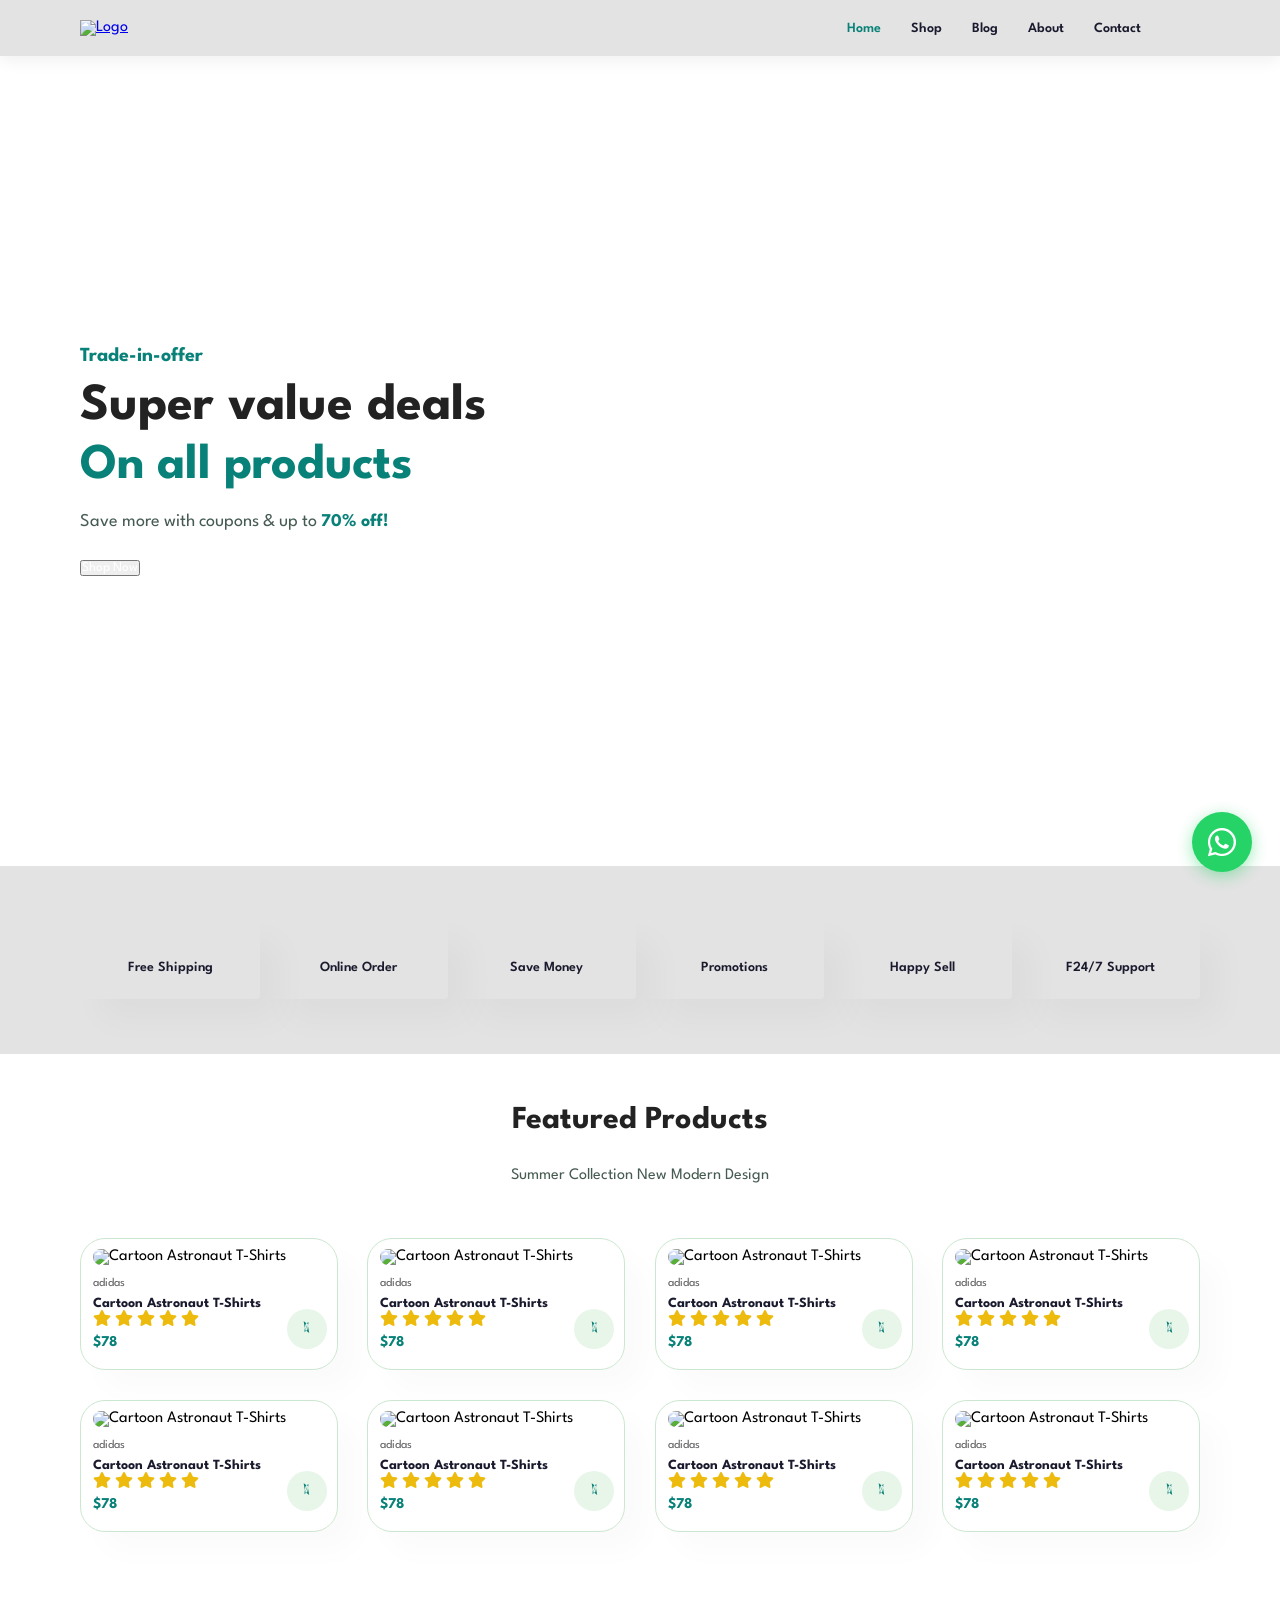
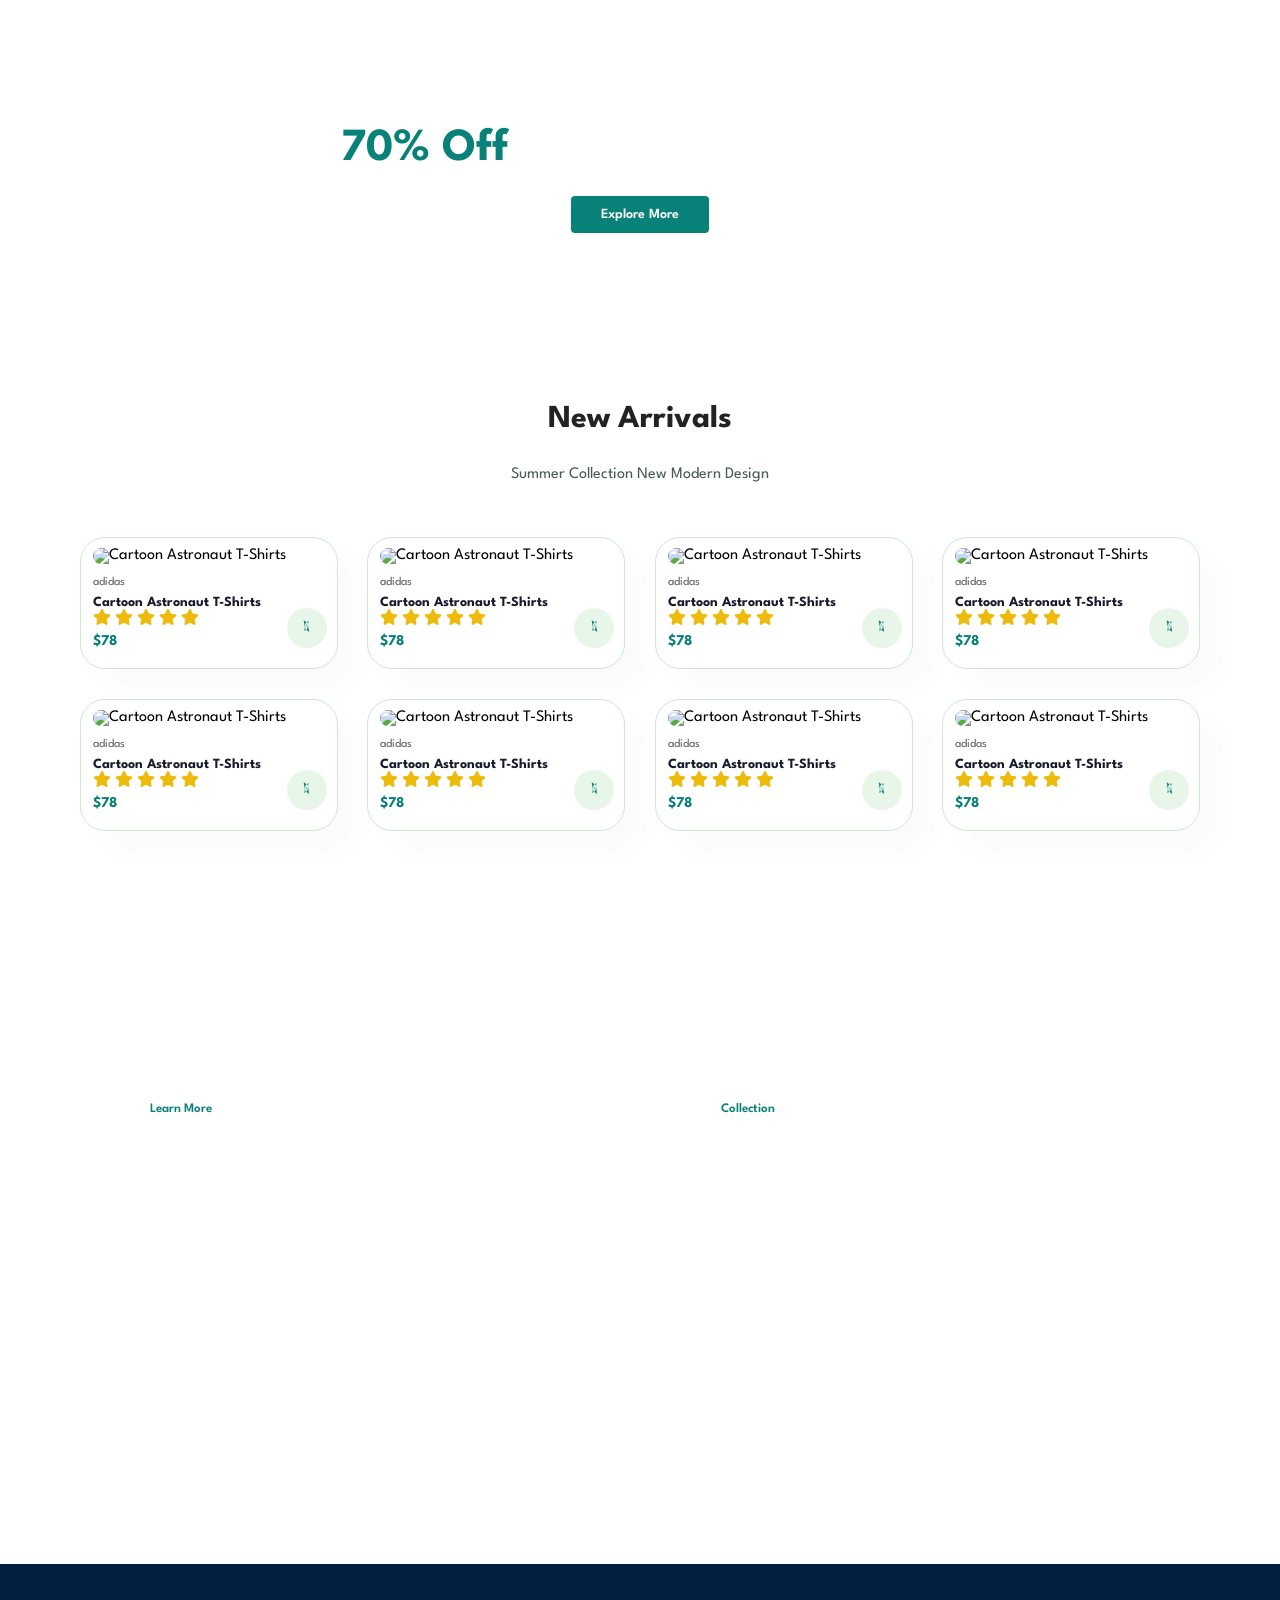
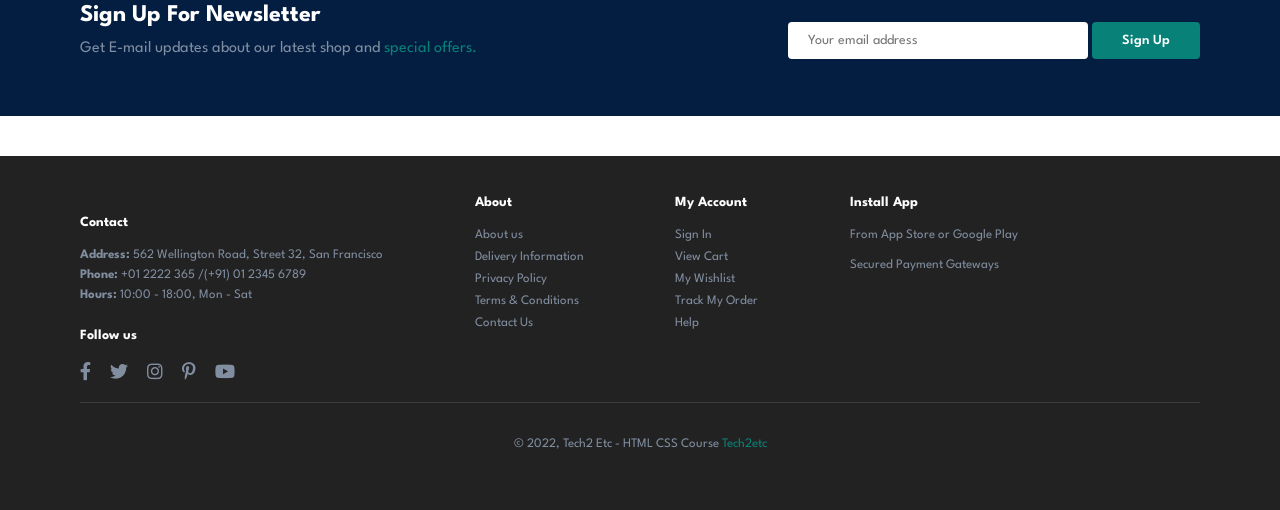
==== commit e37eb316: "Add WhatsApp floating widget and make product cards fully clickable" ====
--- a/index.html
+++ b/index.html
@@ -476,6 +476,14 @@
             </div>
         </footer>
 
+        <!-- ==================== WHATSAPP WIDGET ==================== -->
+        <div class="whatsapp-widget">
+            <a href="https://wa.me/6289630515638?text=Halo%20D'Bro%20saya%20mau%20test%20order" target="_blank" rel="noopener noreferrer" aria-label="Chat with us on WhatsApp">
+                <i class="fab fa-whatsapp"></i>
+            </a>
+            <span class="whatsapp-tooltip">Chat with us!</span>
+        </div>
+
         <script src="script.js"></script>
     </body>
 
--- a/style.css
+++ b/style.css
@@ -1335,3 +1335,69 @@
     align-items: center;
   }
 }
+
+/* ==================== WHATSAPP FLOATING BUTTON ==================== */
+
+.whatsapp-widget {
+  position: fixed;
+  bottom: 28px;
+  right: 28px;
+  z-index: 9999;
+}
+
+.whatsapp-widget a {
+  display: flex;
+  align-items: center;
+  justify-content: center;
+  width: 60px;
+  height: 60px;
+  background-color: #25d366;
+  border-radius: 50%;
+  box-shadow: 0 4px 16px rgba(37, 211, 102, 0.45);
+  text-decoration: none;
+  transition: transform 0.2s ease, box-shadow 0.2s ease;
+}
+
+.whatsapp-widget a:hover {
+  transform: scale(1.1);
+  box-shadow: 0 6px 20px rgba(37, 211, 102, 0.6);
+}
+
+.whatsapp-widget a i {
+  font-size: 32px;
+  color: #fff;
+}
+
+.whatsapp-tooltip {
+  position: absolute;
+  right: 70px;
+  top: 50%;
+  transform: translateY(-50%);
+  background-color: #fff;
+  color: #333;
+  font-size: 13px;
+  font-weight: 600;
+  white-space: nowrap;
+  padding: 6px 12px;
+  border-radius: 6px;
+  box-shadow: 0 2px 10px rgba(0, 0, 0, 0.15);
+  opacity: 0;
+  pointer-events: none;
+  transition: opacity 0.2s ease;
+}
+
+.whatsapp-tooltip::after {
+  content: "";
+  position: absolute;
+  right: -6px;
+  top: 50%;
+  transform: translateY(-50%);
+  border-width: 6px 0 6px 6px;
+  border-style: solid;
+  border-color: transparent transparent transparent #fff;
+}
+
+.whatsapp-widget a:hover + .whatsapp-tooltip,
+.whatsapp-widget:hover .whatsapp-tooltip {
+  opacity: 1;
+}
